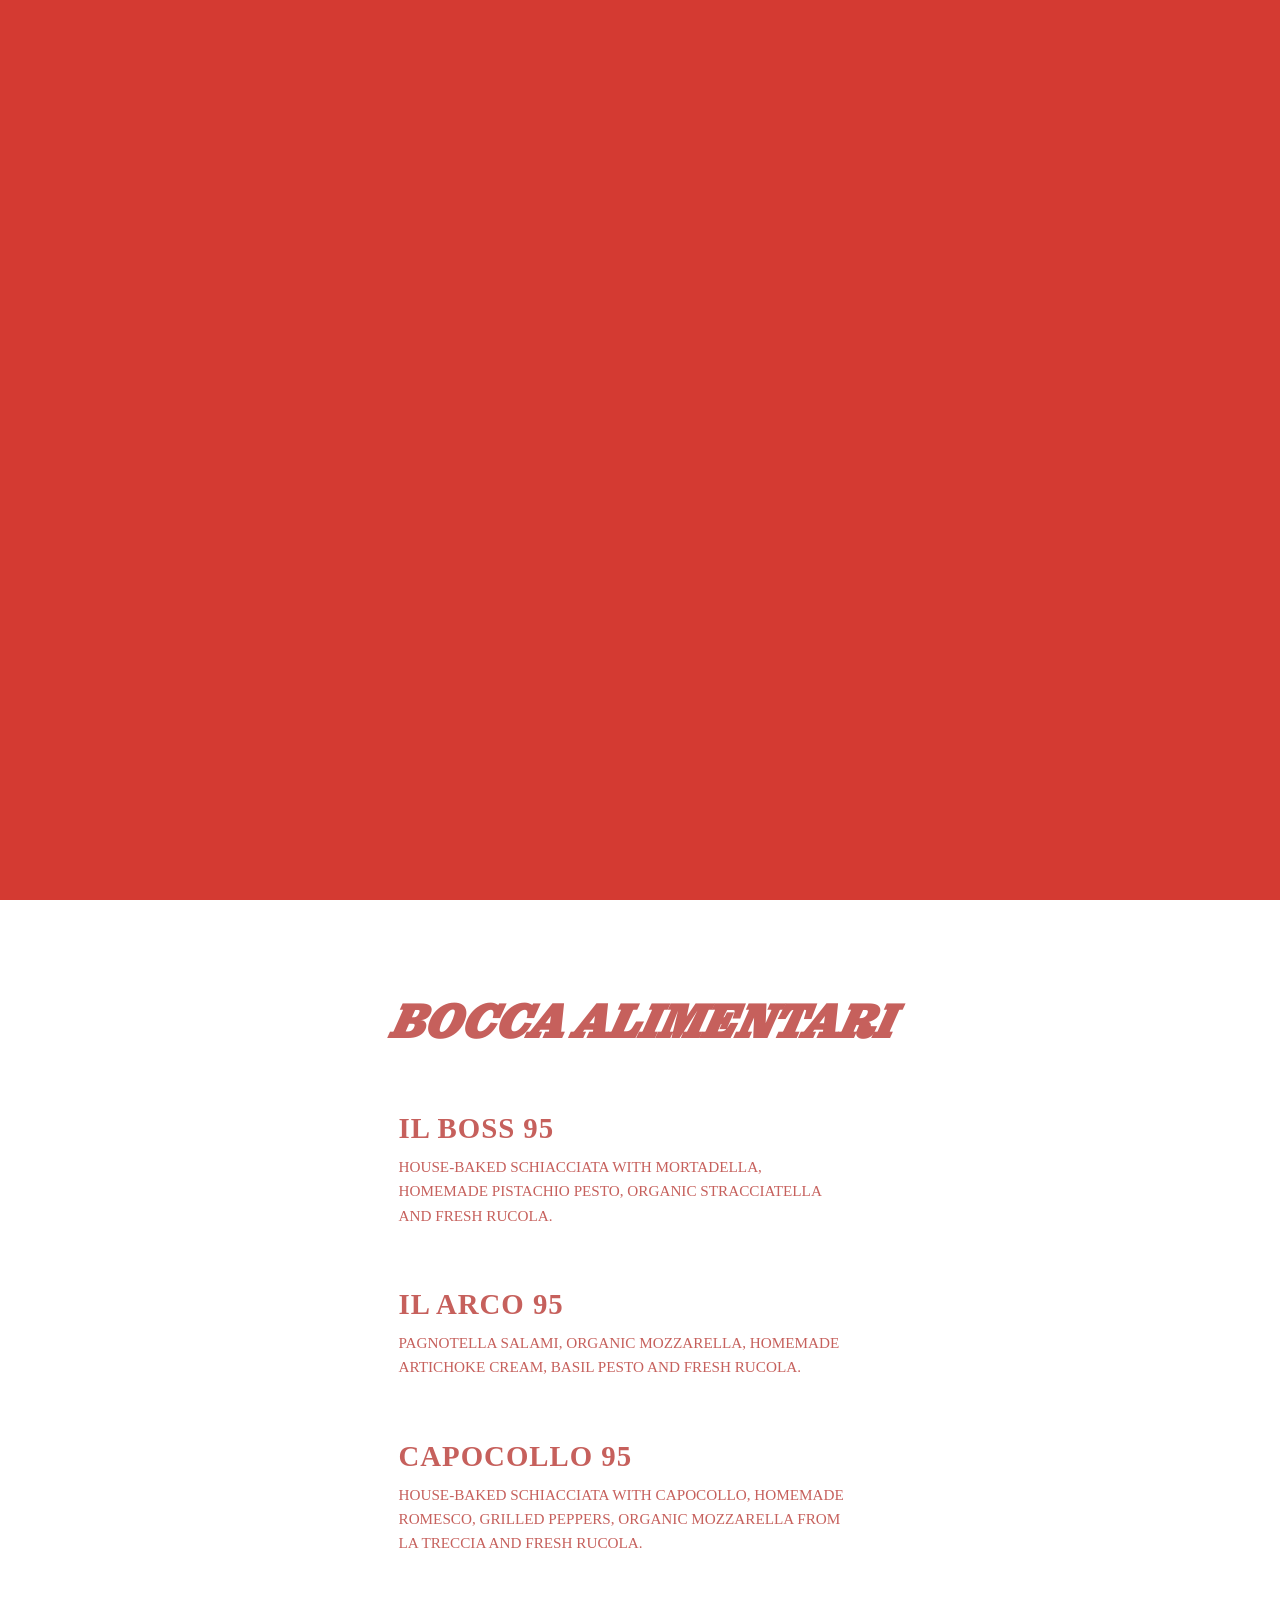
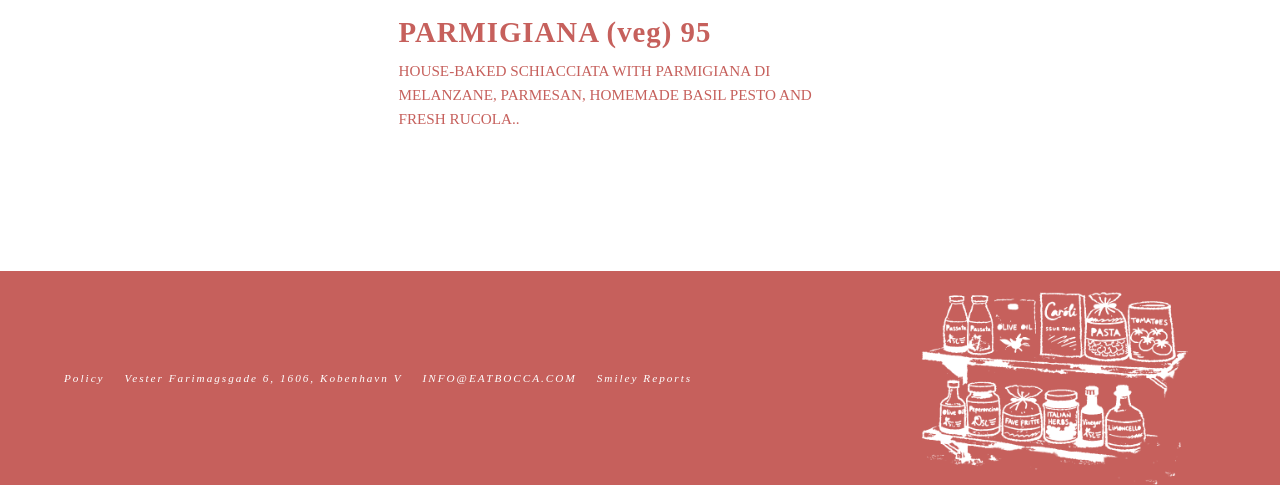
==== index.html @ c3518685 "Ændret loadAni til at fylde hele skærm + fixet styling på telefon" ====
<!DOCTYPE html>
<html>
  <head>
    <meta name="viewport" content="width=device-width, initial-scale=1.0, viewport-fit=cover">    <link rel="icon" type="image/x-icon" href="favicon.ico">
    <title>Booca Alimentari & Cafe</title>
    <link rel="stylesheet" href="styles.css" />
  </head>
<script>
    window.addEventListener('scroll', function() {
        const topNav = document.querySelector('.top-nav');
        const bottomNav = document.querySelector('.bottom-nav');
        const menuSection = document.querySelector('#menu');
        const bottomSec = document.querySelector('#botmenu');

        
        const menuPosition = menuSection.getBoundingClientRect().top;

        if (menuPosition <= 50) {
            topNav.classList.add('nav-scrolled');
        } else {
            topNav.classList.remove('nav-scrolled');
        }

        if (menuPosition <= 700) {
            bottomNav.classList.add('nav-scrolled');
        } else {
            bottomNav.classList.remove('nav-scrolled');
        }
    });


    document.addEventListener("DOMContentLoaded", () => {
  const overlay = document.getElementById("intro-overlay");
  const video = document.getElementById("intro-video");

  
  if (sessionStorage.getItem("introPlayed")) {
    overlay.classList.add("hidden");
    document.body.style.overflow = "auto"; 
    return; 
  }

  // 2. If it's the initial load, play the video
  // Note: Most browsers block autoplay unless the video is muted.
  video.play().catch(error => {
      console.log("Autoplay was blocked by the browser:", error);
  });


  setTimeout(() => {
    video.classList.add("fade-out"); 
    
    // 4. Show the static image for a moment, then fade out the whole overlay
    // Change 1500 (1.5 seconds) to adjust how long the static image stays on screen
    setTimeout(() => {
      overlay.classList.add("fade-out");
      document.body.style.overflow = "auto"; // Restore scrolling for the website
      
      // Save to sessionStorage so it doesn't play on reload/page change
      sessionStorage.setItem("introPlayed", "true");

      // Optional: Completely remove the overlay from the DOM after it fades out
      setTimeout(() => {
        overlay.classList.add("hidden");
      }, 1000); // Matches the 1s CSS transition on the overlay
      
    }, 1500); 

  }, 3000); 
});
</script>
<body>

<div id="intro-overlay">  
  <video id="intro-video" muted playsinline>
    <source src="Bocca animation.mp4" type="video/mp4">
  </video>
</div>


<div class="scroll-container">
            <nav class="top-nav">
                <a href="#menu">SANDWICHES</a> 
                <a href="midlertidig.html">ORDER</a>
                <a href="contact.html">CONTACT</a>
            </nav>

            <footer class="bottom-nav">
                <a href="https://www.instagram.com/boccakbh/?hl=da">SOCIAL</a>
                <a id="botmenu" href="about.html">ABOUT US</a>

            </footer>
        <section class="hero-section" id="home">

            <main class="content-wrapper">
                <img src="BoccaAliLogoTH.png" alt="Bocca Logo" class="logo-icon">
                <div class="info-text">
                    <p>BOCCA ALIMENTARI IS A MODERN ITALIAN DELI INSPIRED BY THE EVERYDAY FOOD CULTURE OF SOUTHERN ITALY.</p>
                    <p><br>C/ Vester Farimagsgade, 6 | TLF +45 53 73 37 76</p>
                </div>
            </main>

<!--             <div class="scroll-indicator">
                <span>SCROLL FOR MENU</span>
                <div class="arrow">&#8595</div>
            </div> -->


        </section>

        <section class="menu-section" id="menu">
            <div class="menu-container">
                
                <div class="menu-block">
                    <h1 class="menu-title">BOCCA ALIMENTARI</h1>
                    <div class="menu-grid">
                        <div class="menu-item">
                            <h3>IL BOSS 95</h3>
                            <p>HOUSE-BAKED SCHIACCIATA WITH MORTADELLA, HOMEMADE PISTACHIO PESTO, ORGANIC STRACCIATELLA AND FRESH RUCOLA.</p>
                        </div>
                        <div class="menu-item">
                            <h3>IL ARCO 95</h3>
                            <p>PAGNOTELLA SALAMI, ORGANIC MOZZARELLA, HOMEMADE ARTICHOKE CREAM, BASIL PESTO AND FRESH RUCOLA.</p>
                        </div>
                        <div class="menu-item">
                            <h3>CAPOCOLLO 95</h3>
                            <p>HOUSE-BAKED SCHIACCIATA WITH CAPOCOLLO, HOMEMADE ROMESCO, GRILLED PEPPERS, ORGANIC MOZZARELLA FROM LA TRECCIA AND FRESH RUCOLA.</p>
                        </div>
                         <div class="menu-item">
                            <h3>PARMIGIANA (veg) 95</h3>
                            <p>HOUSE-BAKED SCHIACCIATA WITH PARMIGIANA DI MELANZANE, PARMESAN, HOMEMADE BASIL PESTO AND FRESH RUCOLA..</p>
                        </div>
                        </div>
                </div>
                <!--
                <img src="bocca logo.png" class="menu-divider-logo" alt="logo">

                <div class="menu-block">
                    <h1 class="menu-title">BOCCA CAFÉ</h1>
                    <div class="menu-grid">
                        <div class="menu-item">
                            <h3>RYE BREAD 60</h3>
                            <p>HOUSE RYE BREAD WITH GAMMELKNAS CHEESE, BUTTER, AND A SOFT BOILED EGG.</p>
                        </div>
                        <div class="menu-item">
                            <h3>GRANOLA 80</h3>
                            <p>GREEK YOGHURT WITH HOUSE GRANOLA, SEASONAL COMPOTE, PISTACHIO AND EXTRA VIRGIN OLIVEOIL.</p>
                        </div>
                    </div>
                </div>
                -->
            </div>
        </section>
        <footer class="afoot">
          <div class="footerkasse">
                <nav class="footerlinks">
                    <a href="policy.html">Policy</a>
                    <a>Vester Farimagsgade 6, 1606, Kobenhavn V</a>
                    <a>INFO@EATBOCCA.COM</a>
                    <a href="https://www.findsmiley.dk/1508528">Smiley Reports</a>
                </nav>
                <img src="Hylde hvid.png" class="footerbil">
          </div>

        </footer>
    </div>

</body>
</html>
---- styles.css ----
/* --- GLOBAL VARIABLES & RESET --- */
:root {
    --bocca-red: #c6605c; 
}

* {
    margin: 0;
    padding: 0;
    box-sizing: border-box;
}

html {
    scroll-behavior: smooth;
    background-color: white; /* Prevents "gray" flash on load */
}

body {
    font-family: 'Georgia', serif;
    animation: fadeInPage 0.8s ease-in-out;
}

@keyframes fadeInPage {
    from { opacity: 0; }
    to { opacity: 1; }
}

/* --- REUSABLE LAYOUT --- */
.hero-section {
    height: 100vh;
    width: 100%;
    display: flex;
    flex-direction: column;
    justify-content: center; /* This keeps content centered vertically */
    align-items: center;     /* This keeps content centered horizontally */
    text-align: center;
    position: relative;
    padding: 20px;
}

.top-nav {
    position: fixed;
    top: 40px;
    width: 90%;
    left: 5%; /* Centrerer den */
    display: flex;
    justify-content: space-between;
    z-index: 1000;
}

.bottom-nav {
    position: fixed;
    bottom: 40px;
    left: 5%;
    z-index: 1000;
    justify-content: space-between;
    width: 90%;
    display: flex;
}

/* Standard (Hvid tekst til forsiden) */
.top-nav a, .bottom-nav a {
    color: white;
    transition: color 0.3s ease-in-out;
}

.content-wrapper {
    min-width:40%;
    

}

/* Den klasse vi tilføjer via JavaScript */
.nav-scrolled a {
    color: var(--bocca-red) !important;
    text-shadow: none !important;
}

a {
    text-decoration: none;
    font-style: italic;
    font-family: 'Pulpo';
    letter-spacing: 2px;
    font-size: 1.5rem;
}

.footerlinks a {
    font-size: 0.9rem;
    color: white;
}

@media (max-width: 600px) {
    a {
    font-size: 0.9rem;
    }
}

#home::before {
    content: "";
    position: absolute;
    top: 0; left: 0; width: 100%; height: 100%;
    z-index: -1;
    background: url('baggrund.png');
    background-size: cover;
    background-position: center;
    transform: scaleX(-1);
    filter: contrast(1.1) brightness(0.9);
}
.info-text {
width: 50%;
/*justify-self: center;*/
transform: translateX(50%);
}

#home a, #home .info-text p {
    color: white;
    text-shadow: 1px 1px 4px rgba(0,0,0,0.5);
}

.logo-icon {
    width: 320px;
    margin-bottom: 20px;
}

/* --- LIGHT PAGES (ORDER, CONTACT, MENU) --- */
.contact-page, #menu, .light-page {
    background-color: white !important;
}

.contact-page a, #menu a, .light-page a,
.contact-page h2, #menu h1, .light-page h2,
.email-link, .sub-text, h4{
    color: var(--bocca-red) !important;
    text-shadow: none !important;
}

.contact-content {
    max-width: 600px;
    display: flex;
    flex-direction: column;
    gap: 30px;
}

/* --- SCROLL SNAP & INDICATOR --- */
.scroll-container {
    width: 100%;
    min-height: 100vh;
    position: relative;
}


.scroll-indicator {
    position: absolute;
    bottom: 80px; /* Adjust this number to move arrow up/down */
    color: white;
    font-size: 0.8rem;
    letter-spacing: 2px;
}

.arrow {
    font-size: 2rem;
    animation: bounce 2s infinite;
}

@keyframes bounce {
    0%, 20%, 50%, 80%, 100% {transform: translateY(0);}
    40% {transform: translateY(-10px);}
}



/* --- UPDATED MENU SECTION --- */
#menu {
    background-color: #ffffff !important;
    color: var(--bocca-red);
    display: flex;
    flex-direction: column;
    justify-content: flex-start; /* Allows natural scrolling from the top */
    align-items: center;
    overflow-y: auto; /* Important for long menus */
    padding: 10vh 20px; /* Uses 10% of viewport height as top padding */
    min-height: 100vh; /* Ensures it's at least one full screen */
}

.menu-container {
    width: 90%; /* Occupies most of the screen width */
    max-width: 1200px; /* But doesn't get ridiculously wide on huge monitors */
    margin: 0 auto;
    display: flex;
    flex-direction: column;
    align-items: center;
}

/* --- UPDATED MENU GRID --- */
.menu-grid {
    display: grid;
    grid-template-columns: repeat(auto-fit, minmax(350px, 1fr)); /* Responsive columns */
    gap: 8vh 4vw; /* Uses viewport-based units for consistent spacing */
    width: 100%;
    margin: 40px 0;
}

.menu-title {
    font-size: clamp(3rem, 8vw, 6rem); /* Scales title based on screen size */
    font-style: italic;
    margin-bottom: 2rem;
    font-family: 'Pulpo';
}

/* --- UPDATED MENU ITEM --- */
.menu-item {
    padding: 10px;
}

.menu-item h3 {
    font-size: 1.8rem;
    margin-bottom: 10px;
    letter-spacing: 1px;
}

.menu-item p {
    font-size: 0.95rem;
    line-height: 1.6;
    max-width: 450px; /* Prevents text lines from getting too long/hard to read */
}

/* Ensure both menu sections use the grid */
.menu-grid {
    display: grid;
    /* This creates two columns on desktop, one on mobile automatically */
    grid-template-columns: repeat(auto-fit, minmax(400px, 1fr)); 
    gap: 40px 60px;
    width: 100%;
    text-align: left;
    margin: 40px 0;
}

/* Specific styling for the logo divider between menus */
.menu-divider-logo {
    width: 200px; /* Slightly larger for impact */
    margin: 80px auto;
    display: block;
    /* This filter turns the black/white logo into your terracotta red */
    filter: invert(48%) sepia(13%) saturate(1637%) hue-rotate(315deg) brightness(91%) contrast(83%);
    opacity: 0.8;
}

.menu-block h1 {
    font-size: 3rem;
    font-style: italic;
    margin-bottom: 40px;
    text-align: center;
    width: 100%;
}


.afoot {
    width: 100%;
    min-height: 200px; /* Justeret så den ikke er unødvendigt høj */
    background-color: #c6605c;
    display: flex;
    align-items: center; /* Centrerer indholdet lodret */
    padding: 0 5%; /* Giver lidt luft i siderne */
}

.footerkasse {
    width: 100%;
    display: flex;
    justify-content: space-between; 
    align-items: center;
}

.footerlinks {
    display: flex;
    gap: 20px; 
}

.footerlinks a {
    color: white;
    text-decoration: none;
    font-family: 'Georgia', serif;
    font-size: 0.7rem;
}

.footerbil {
    width: 20rem;
    height: auto;
    object-fit: contain;
}


@media (max-width: 768px) {
    .footerbil {
        display: none;
    }
    
    .footerkasse {
        justify-content: center; 
    }
    
    .footerlinks {
        flex-direction: column;
        text-align: center;
        gap: 10px;
    }
    .menu-item {
        padding: 20px;
    }

}

@media (max-width: 380px) {

    .menu-item {
        padding: 40px;
    }

}


 @font-face { font-family: Pulpo; src: url('pulpo-black-italic.ttf'); } 


/* The main container covering the screen */
#intro-overlay { 
  position: fixed;
  top: 0;
  left: 0;
  display: flex;
  justify-content: center; /* Centers video horizontally */
  align-items: center;
  width: 100vw;
  height: 100dvh;
  background-color: #D43A32; /* Matches your video background */
  z-index: 9999; /* Keeps it on top of everything */
  transition: opacity 1s ease-in-out;
  background-size: cover;
}

/* Force video and image to fill the screen */
#intro-video {
position: relative; 
  width: 50%;
  max-width: 100%;
  transition: opacity 0.5s ease-in-out;
  z-index: 1000;
}

@media (max-width: 900px) {
    #intro-video {
        top: 25%;
        left: 0;
        width: 100%;
    }
}



/* Helper classes we will trigger with JavaScript */
.fade-out {
  opacity: 0;
  pointer-events: none;
}

.hidden {
  display: none !important;
}


.aboutus-body {
    background-color: #D43A32 !important;
}

.aboutus-content {
    color: white;

}



body {
  /* Default padding for older browsers */
  padding-top: 20px; 
  padding-bottom: 20px;

  /* Use the safe area insets for modern devices */
  padding-top: env(safe-area-inset-top);
  padding-bottom: env(safe-area-inset-bottom);
  padding-left: env(safe-area-inset-left);
  padding-right: env(safe-area-inset-right);
}
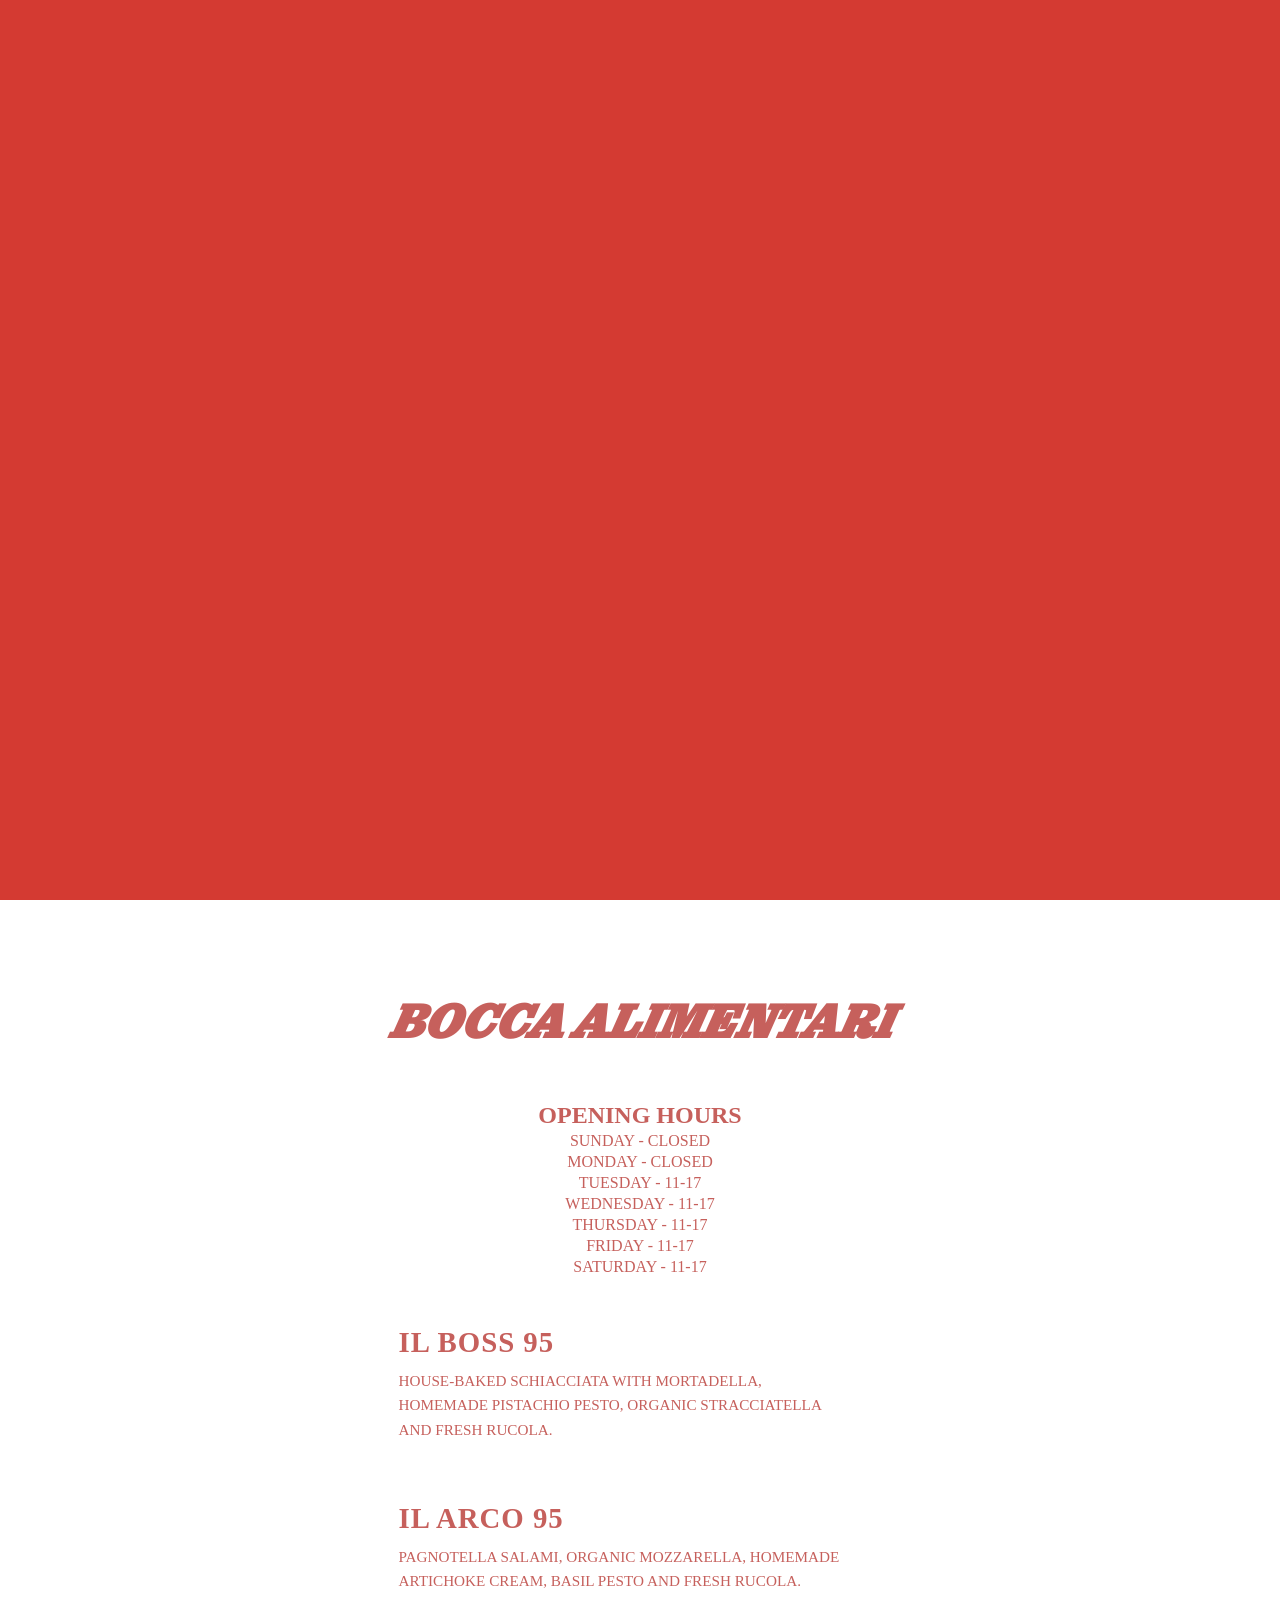
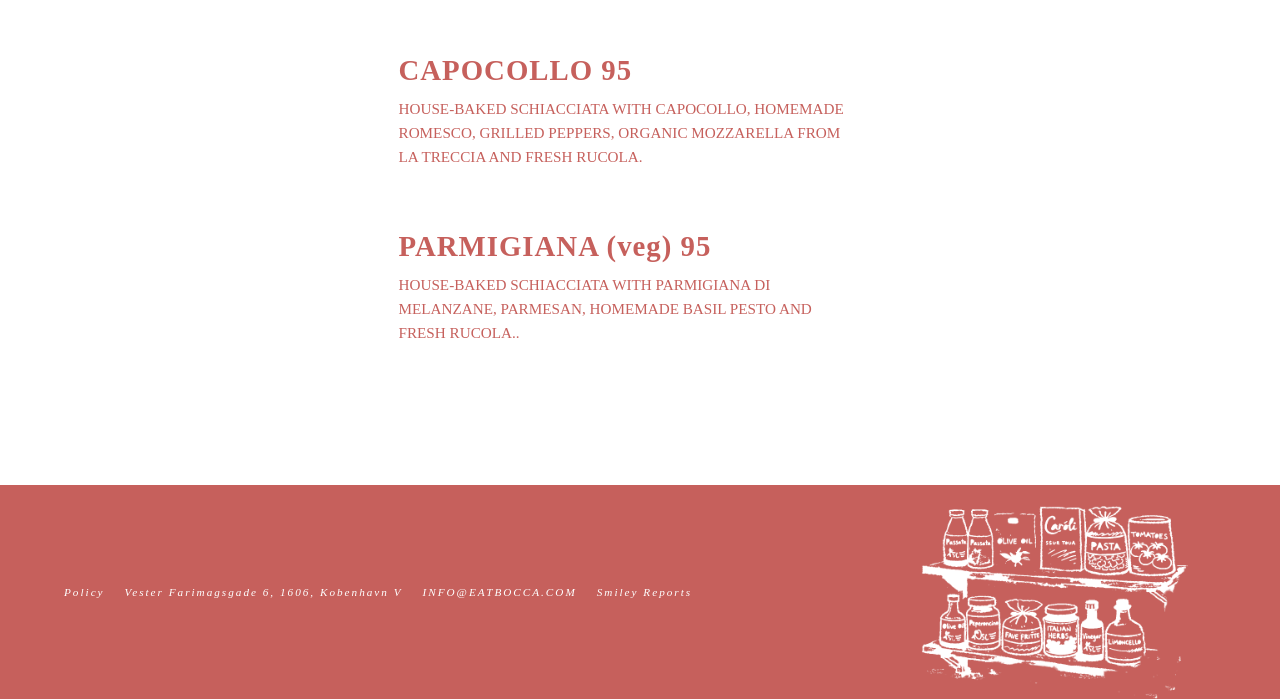
==== commit 0ca39c89: "tilføjet opening hours section" ====
--- a/index.html
+++ b/index.html
@@ -96,7 +96,8 @@
                 <img src="BoccaAliLogoTH.png" alt="Bocca Logo" class="logo-icon">
                 <div class="info-text">
                     <p>BOCCA ALIMENTARI IS A MODERN ITALIAN DELI INSPIRED BY THE EVERYDAY FOOD CULTURE OF SOUTHERN ITALY.</p>
-                    <p><br>C/ Vester Farimagsgade, 6 | TLF +45 53 73 37 76</p>
+                    <p><br>C/ Vester Farimagsgade, 6 </p>
+                    <p>TLF +45 53 73 37 76</p>
                 </div>
             </main>
 
@@ -110,9 +111,18 @@
 
         <section class="menu-section" id="menu">
             <div class="menu-container">
-                
                 <div class="menu-block">
                     <h1 class="menu-title">BOCCA ALIMENTARI</h1>
+                    <section class="hours-block">
+                        <h2>OPENING HOURS</h2>
+                        <p>Sunday - CLOSED</p>
+                        <p>Monday - CLOSED</p>
+                        <p>Tuesday - 11-17</p>
+                        <p>Wednesday - 11-17</p>
+                        <p>Thursday - 11-17</p>
+                        <p>Friday - 11-17</p>
+                        <p>Saturday - 11-17</p>
+                    </section>
                     <div class="menu-grid">
                         <div class="menu-item">
                             <h3>IL BOSS 95</h3>
--- a/styles.css
+++ b/styles.css
@@ -339,7 +339,7 @@
 /* Force video and image to fill the screen */
 #intro-video {
 position: relative; 
-  width: 50%;
+  width: 70%;
   max-width: 100%;
   transition: opacity 0.5s ease-in-out;
   z-index: 1000;
@@ -347,9 +347,7 @@
 
 @media (max-width: 900px) {
     #intro-video {
-        top: 25%;
-        left: 0;
-        width: 100%;
+        width: 150% !important;
     }
 }
 
@@ -387,4 +385,13 @@
   padding-bottom: env(safe-area-inset-bottom);
   padding-left: env(safe-area-inset-left);
   padding-right: env(safe-area-inset-right);
+}
+
+.hours-block {
+    display: flex;
+    align-items: center;
+    gap: 3px;
+    flex-direction: column;
+    width: 100%;
+    text-transform: uppercase;
 }
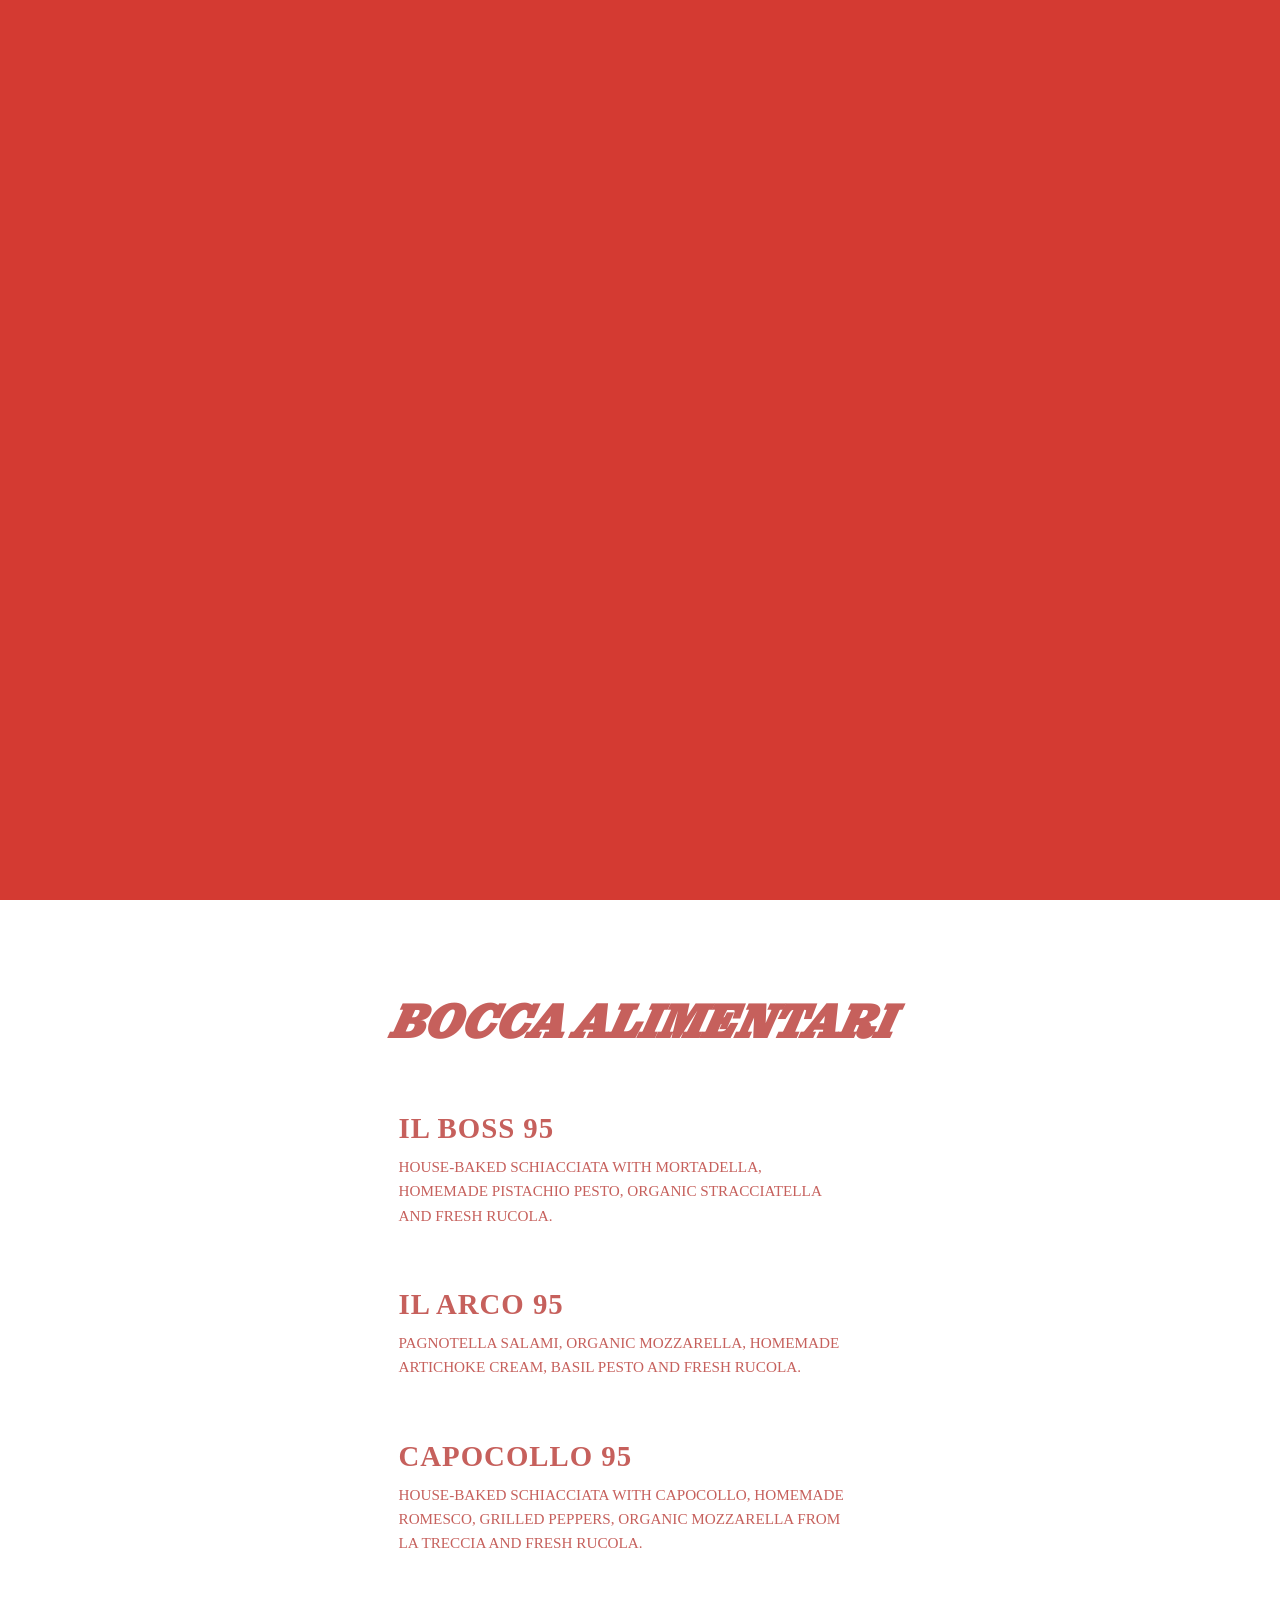
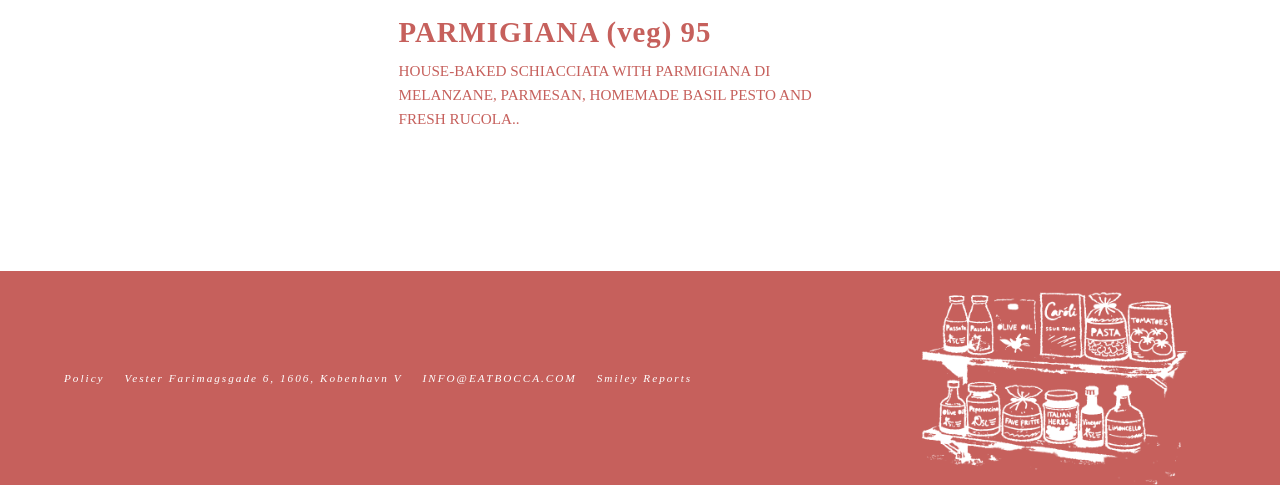
==== commit 8237cb73: "Rykket opening hours til contact page og about us side.  ændret styling på hund." ====
--- a/index.html
+++ b/index.html
@@ -113,16 +113,7 @@
             <div class="menu-container">
                 <div class="menu-block">
                     <h1 class="menu-title">BOCCA ALIMENTARI</h1>
-                    <section class="hours-block">
-                        <h2>OPENING HOURS</h2>
-                        <p>Sunday - CLOSED</p>
-                        <p>Monday - CLOSED</p>
-                        <p>Tuesday - 11-17</p>
-                        <p>Wednesday - 11-17</p>
-                        <p>Thursday - 11-17</p>
-                        <p>Friday - 11-17</p>
-                        <p>Saturday - 11-17</p>
-                    </section>
+
                     <div class="menu-grid">
                         <div class="menu-item">
                             <h3>IL BOSS 95</h3>
--- a/styles.css
+++ b/styles.css
@@ -126,7 +126,7 @@
     background-color: white !important;
 }
 
-.contact-page a, #menu a, .light-page a,
+.contact-page a,.contact-page p, #menu a, .light-page a,
 .contact-page h2, #menu h1, .light-page h2,
 .email-link, .sub-text, h4{
     color: var(--bocca-red) !important;
@@ -321,19 +321,21 @@
 
 
 /* The main container covering the screen */
+/* The main container covering the screen */
 #intro-overlay { 
   position: fixed;
   top: 0;
   left: 0;
+  right: 0; /* Pins firmly to both edges, replacing 100vw and killing the sliver */
+  height: 100dvh; /* Keeps your dynamic mobile notch/toolbar protection! */
   display: flex;
-  justify-content: center; /* Centers video horizontally */
+  justify-content: center; 
   align-items: center;
-  width: 100vw;
-  height: 100dvh;
-  background-color: #D43A32; /* Matches your video background */
-  z-index: 9999; /* Keeps it on top of everything */
+  background-color: #D43A32; 
+  z-index: 9999; 
   transition: opacity 1s ease-in-out;
   background-size: cover;
+  overflow: hidden; /* Still strictly required to contain the 150% video overflow */
 }
 
 /* Force video and image to fill the screen */
@@ -376,9 +378,9 @@
 
 
 body {
-  /* Default padding for older browsers */
-  padding-top: 20px; 
-  padding-bottom: 20px;
+
+  margin: 0;
+  padding: 0;
 
   /* Use the safe area insets for modern devices */
   padding-top: env(safe-area-inset-top);
@@ -394,4 +396,9 @@
     flex-direction: column;
     width: 100%;
     text-transform: uppercase;
+}
+
+
+.hours-blockabo {
+    color: white;
 }
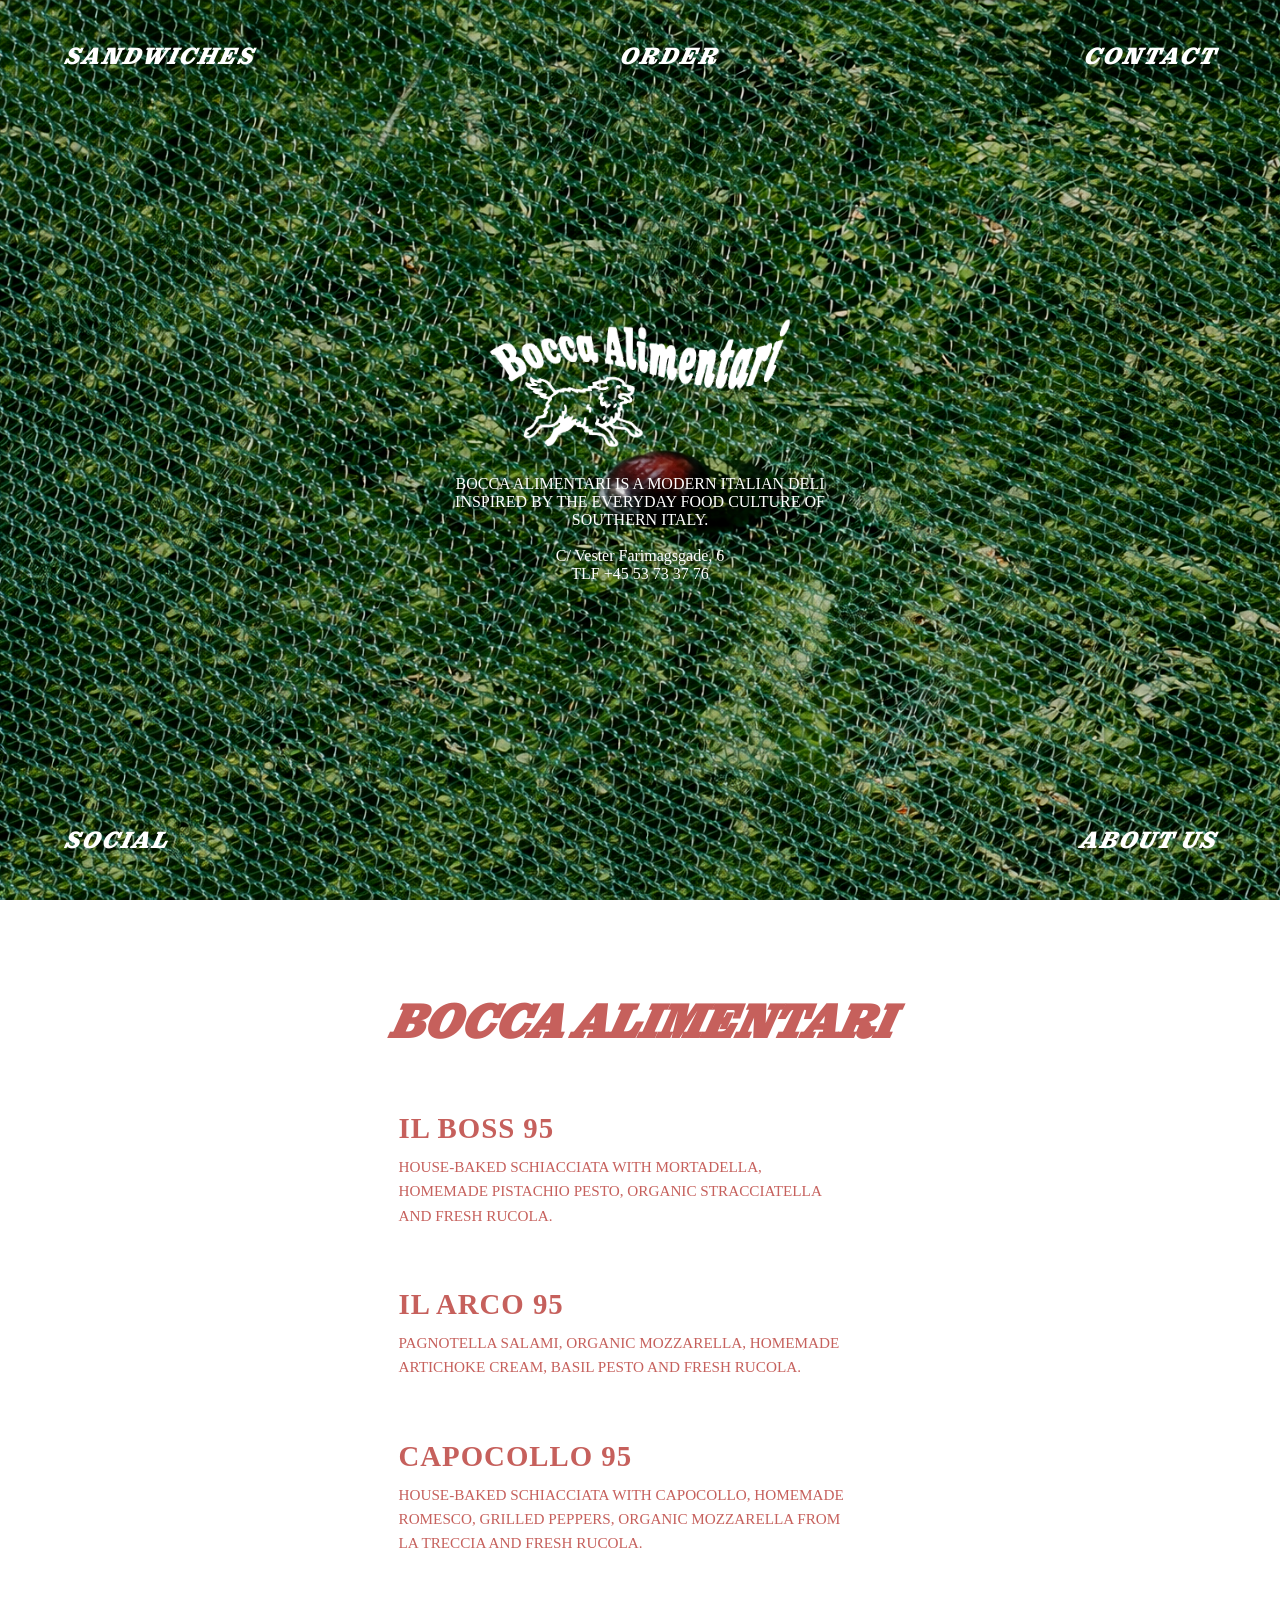
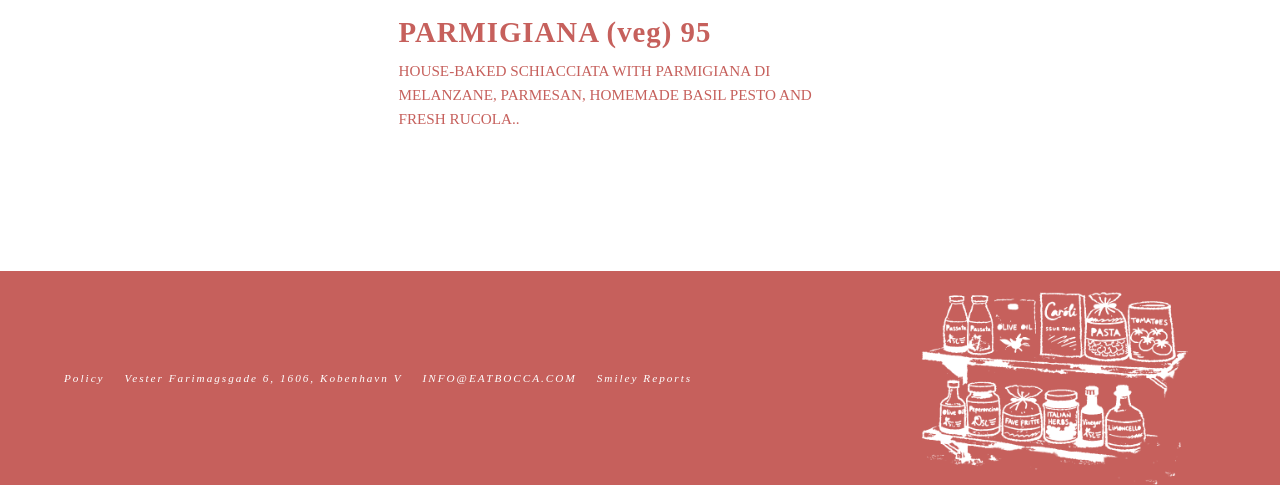
==== commit 9ac9c154: "nye meta indstillinger til bedre SEO" ====
--- a/index.html
+++ b/index.html
@@ -2,31 +2,56 @@
 <html>
   <head>
     <meta name="viewport" content="width=device-width, initial-scale=1.0, viewport-fit=cover">    <link rel="icon" type="image/x-icon" href="favicon.ico">
-    <title>Booca Alimentari & Cafe</title>
+    <title>Bocca Alimentari & Cafe - Vesterbro, Copenhagen</title>
+    <meta name="description" content="Bocca Alimentari is an Italian deli in Vesterbro, Copenhagen serving freshly baked focaccia, hand-sliced salumi and authentic Italian sandwiches made daily.">
     <link rel="stylesheet" href="styles.css" />
+<script type="application/ld+json">
+{
+  "@context": "https://schema.org",
+  "@type": "Restaurant",
+  "name": "Bocca Alimentari",
+  "url": "https://eatbocca.com",
+  "image": "https://eatbocca.com/images/interior.jpg",
+  "logo": "https://eatbocca.com/BoccaAliLogoTH.png",
+  "telephone": "+4553733776",
+  "servesCuisine": "Italian",
+  "priceRange": "$$",
+  "address": {
+    "@type": "PostalAddress",
+    "streetAddress": "Vester Farimagsgade 6",
+    "addressLocality": "Copenhagen",
+    "postalCode": "1606",
+    "addressCountry": "DK"
+  }
+}
+</script>
   </head>
 <script>
-    window.addEventListener('scroll', function() {
-        const topNav = document.querySelector('.top-nav');
-        const bottomNav = document.querySelector('.bottom-nav');
-        const menuSection = document.querySelector('#menu');
-        const bottomSec = document.querySelector('#botmenu');
-
-        
-        const menuPosition = menuSection.getBoundingClientRect().top;
-
-        if (menuPosition <= 50) {
-            topNav.classList.add('nav-scrolled');
-        } else {
-            topNav.classList.remove('nav-scrolled');
-        }
-
-        if (menuPosition <= 700) {
-            bottomNav.classList.add('nav-scrolled');
-        } else {
-            bottomNav.classList.remove('nav-scrolled');
-        }
-    });
+   window.addEventListener('scroll', function() {
+    const topNav = document.querySelector('.top-nav');
+    const bottomNav = document.querySelector('.bottom-nav');
+    const menuSection = document.querySelector('#menu');
+
+    // Find ud af hvor menuen er i forhold til skærmen
+    const menuRect = menuSection.getBoundingClientRect();
+    
+    // TOP NAV: Skift farve når toppen af menuen rammer toppen af skærmen (ca. 50px)
+    if (menuRect.top <= 50) {
+        topNav.classList.add('nav-scrolled');
+    } else {
+        topNav.classList.remove('nav-scrolled');
+    }
+
+    // BOTTOM NAV: Skift farve når bunden af skærmen rammer menuen
+    // Vi bruger window.innerHeight for at vide hvornår bunden af mobilen/browseren rammer det hvide
+    const scrollTrigger = window.innerHeight - 80; // 80px buffer fra bunden
+
+    if (menuRect.top <= scrollTrigger) {
+        bottomNav.classList.add('nav-scrolled');
+    } else {
+        bottomNav.classList.remove('nav-scrolled');
+    }
+});
 
 
     document.addEventListener("DOMContentLoaded", () => {
@@ -67,6 +92,35 @@
     }, 1500); 
 
   }, 3000); 
+});
+
+document.addEventListener("DOMContentLoaded", () => {
+    // 1. List your image filenames here exactly as they are in your /img folder
+    const images = [
+        'img/baggrund.png',
+        'img/nyvindrue.png',
+        'img/strand.jpeg',
+        'img/nyspiderman.png',
+        'img/oliventrans.jpg',
+        'img/olivenfald.jpg',
+        'img/maskine.jpeg',
+        'img/MandmedSkinke.jpeg',
+        'img/mandMedPasta.jpeg',
+        'img/kurvoliven.png',
+        'img/hanniOgMand.jpeg',
+        'img/Gutitre.jpg',
+        'img/nyglas.png'
+    ];
+
+    // 2. Pick a random index
+    const randomIndex = Math.floor(Math.random() * images.length);
+    const selectedImage = images[randomIndex];
+
+    // 3. Apply it to the #home section
+    const homeSection = document.getElementById('home');
+    
+    // We use a CSS Variable so the ::before element can "see" the image
+    homeSection.style.setProperty('--random-bg', `url(${selectedImage})`);
 });
 </script>
 <body>
--- a/styles.css
+++ b/styles.css
@@ -45,6 +45,7 @@
     display: flex;
     justify-content: space-between;
     z-index: 1000;
+    padding-top: calc(env(safe-area-inset-top));
 }
 
 .bottom-nav {
@@ -60,7 +61,7 @@
 /* Standard (Hvid tekst til forsiden) */
 .top-nav a, .bottom-nav a {
     color: white;
-    transition: color 0.3s ease-in-out;
+    transition: color 0.5s ease-in-out;
 }
 
 .content-wrapper {
@@ -97,14 +98,28 @@
 #home::before {
     content: "";
     position: absolute;
-    top: 0; left: 0; width: 100%; height: 100%;
+    top: 0; 
+    left: 0; 
+    width: 100%; 
+    height: 100%;
     z-index: -1;
-    background: url('baggrund.png');
     background-size: cover;
     background-position: center;
     transform: scaleX(-1);
     filter: contrast(1.1) brightness(0.9);
-}
+    min-height: 100dvh;
+}
+
+#home {
+    /* Set a default fallback image just in case */
+    --random-bg: url('baggrund.png'); 
+}
+
+#home::before {
+    /* ... existing properties ... */
+    background-image: var(--random-bg);
+}
+
 .info-text {
 width: 50%;
 /*justify-self: center;*/
@@ -341,7 +356,7 @@
 /* Force video and image to fill the screen */
 #intro-video {
 position: relative; 
-  width: 70%;
+  width: 60%;
   max-width: 100%;
   transition: opacity 0.5s ease-in-out;
   z-index: 1000;
@@ -367,6 +382,7 @@
 
 
 .aboutus-body {
+    height: 100%;
     background-color: #D43A32 !important;
 }
 
@@ -383,7 +399,6 @@
   padding: 0;
 
   /* Use the safe area insets for modern devices */
-  padding-top: env(safe-area-inset-top);
   padding-bottom: env(safe-area-inset-bottom);
   padding-left: env(safe-area-inset-left);
   padding-right: env(safe-area-inset-right);
@@ -401,4 +416,186 @@
 
 .hours-blockabo {
     color: white;
+}
+
+/* --- ABOUT US SPECIFIC STYLES --- */
+
+.about-container {
+    max-width: 1100px;
+    margin: 0 auto;
+    /* This adds the space you need at the top */
+    padding-top: 160px; 
+    padding-bottom: 100px;
+    padding-left: 20px;
+    padding-right: 20px;
+    color: white;
+    
+    /* Optional: Smooth entrance for the whole section */
+    animation: slideUp 1s ease-out;
+}
+
+@keyframes slideUp {
+    from { opacity: 0; transform: translateY(20px); }
+    to { opacity: 1; transform: translateY(0); }
+}
+
+/* Adjust the top spacing for mobile so it's not TOO large */
+@media (max-width: 768px) {
+    .about-container {
+        padding-top: 100px; 
+    }
+}
+.about-row {
+    display: flex;
+    align-items: center;
+    gap: 60px;
+    margin-bottom: 100px;
+    text-align: left;
+}
+
+/* Flips the order for every other row on desktop */
+.about-row.reverse {
+    flex-direction: row-reverse;
+}
+
+.about-image {
+    flex: 1;
+}
+
+.about-image img {
+    width: 100%;
+    height: auto;
+    display: block;
+    border-radius: 2px; /* Subtle crisp edge */
+}
+
+.about-image figcaption {
+    margin-top: 15px;
+    font-size: 0.85rem;
+    font-style: italic;
+    opacity: 0.8;
+    font-family: 'Georgia', serif;
+}
+
+.about-text {
+    flex: 1;
+}
+
+.about-text h2 {
+    font-family: 'Pulpo', serif;
+    font-size: 2.5rem;
+    margin-bottom: 20px;
+    letter-spacing: 1px;
+}
+
+.about-text p {
+    line-height: 1.7;
+    margin-bottom: 20px;
+    font-size: 1.1rem;
+}
+
+/* --- HOURS SECTION --- */
+.hours-section {
+    border-top: 1px solid rgba(255,255,255,0.2);
+    padding-top: 60px;
+    margin-top: 60px;
+    display: flex;
+    justify-content: center;
+}
+
+.hours-card {
+    text-align: center;
+    max-width: 400px;
+}
+
+.hours-grid {
+    display: grid;
+    grid-template-columns: 1fr 1fr;
+    gap: 10px;
+    margin-top: 20px;
+    font-family: 'Pulpo';
+    letter-spacing: 1px;
+}
+
+/* --- RESPONSIVE DESIGN --- */
+@media (max-width: 850px) {
+    .about-row, .about-row.reverse {
+        flex-direction: column; /* Stacks everything */
+        gap: 30px;
+        margin-bottom: 60px;
+    }
+
+    .about-text {
+        text-align: center;
+    }
+    
+    .about-text h2 {
+        font-size: 2rem;
+    }
+
+    .about-image {
+        width: 100%;
+        order: -1; /* Ensures image always stays above text on mobile */
+    }
+}
+
+
+/* --- DOUBLE IMAGE GRID --- */
+.about-image-double {
+    flex: 1.2; /* Slightly wider than the text for impact */
+    display: flex;
+    flex-direction: column;
+}
+
+.double-grid {
+    display: grid;
+    grid-template-columns: 1fr 1fr; /* Two equal columns */
+    gap: 15px; /* Space between the two images */
+}
+
+.double-grid img {
+    width: 100%;
+    height: 350px; /* Fixed height to keep them uniform */
+    object-fit: cover; /* Crops the image to fit the box without stretching */
+    border-radius: 2px;
+}
+
+.about-image-double figcaption {
+    margin-top: 15px;
+    font-size: 0.85rem;
+    font-style: italic;
+    opacity: 0.8;
+    text-align: left;
+}
+
+/* --- MOBILE ADJUSTMENTS --- */
+@media (max-width: 850px) {
+    .double-grid {
+        gap: 10px;
+    }
+    
+    .double-grid img {
+        height: 250px; /* Slightly shorter on mobile */
+    }
+    
+    .about-image-double {
+        order: -1; /* Keeps images above text on mobile */
+        margin-bottom: 20px;
+    }
+}
+
+#contactHours {
+    color: var(--bocca-red)
+}
+
+#strandimg {
+    width: 100%;
+}
+
+
+.about-container h1 {
+    font-family: 'Pulpo', serif;
+    font-size: 3rem;
+    margin-bottom: 20px;
+    letter-spacing: 1px;
 }
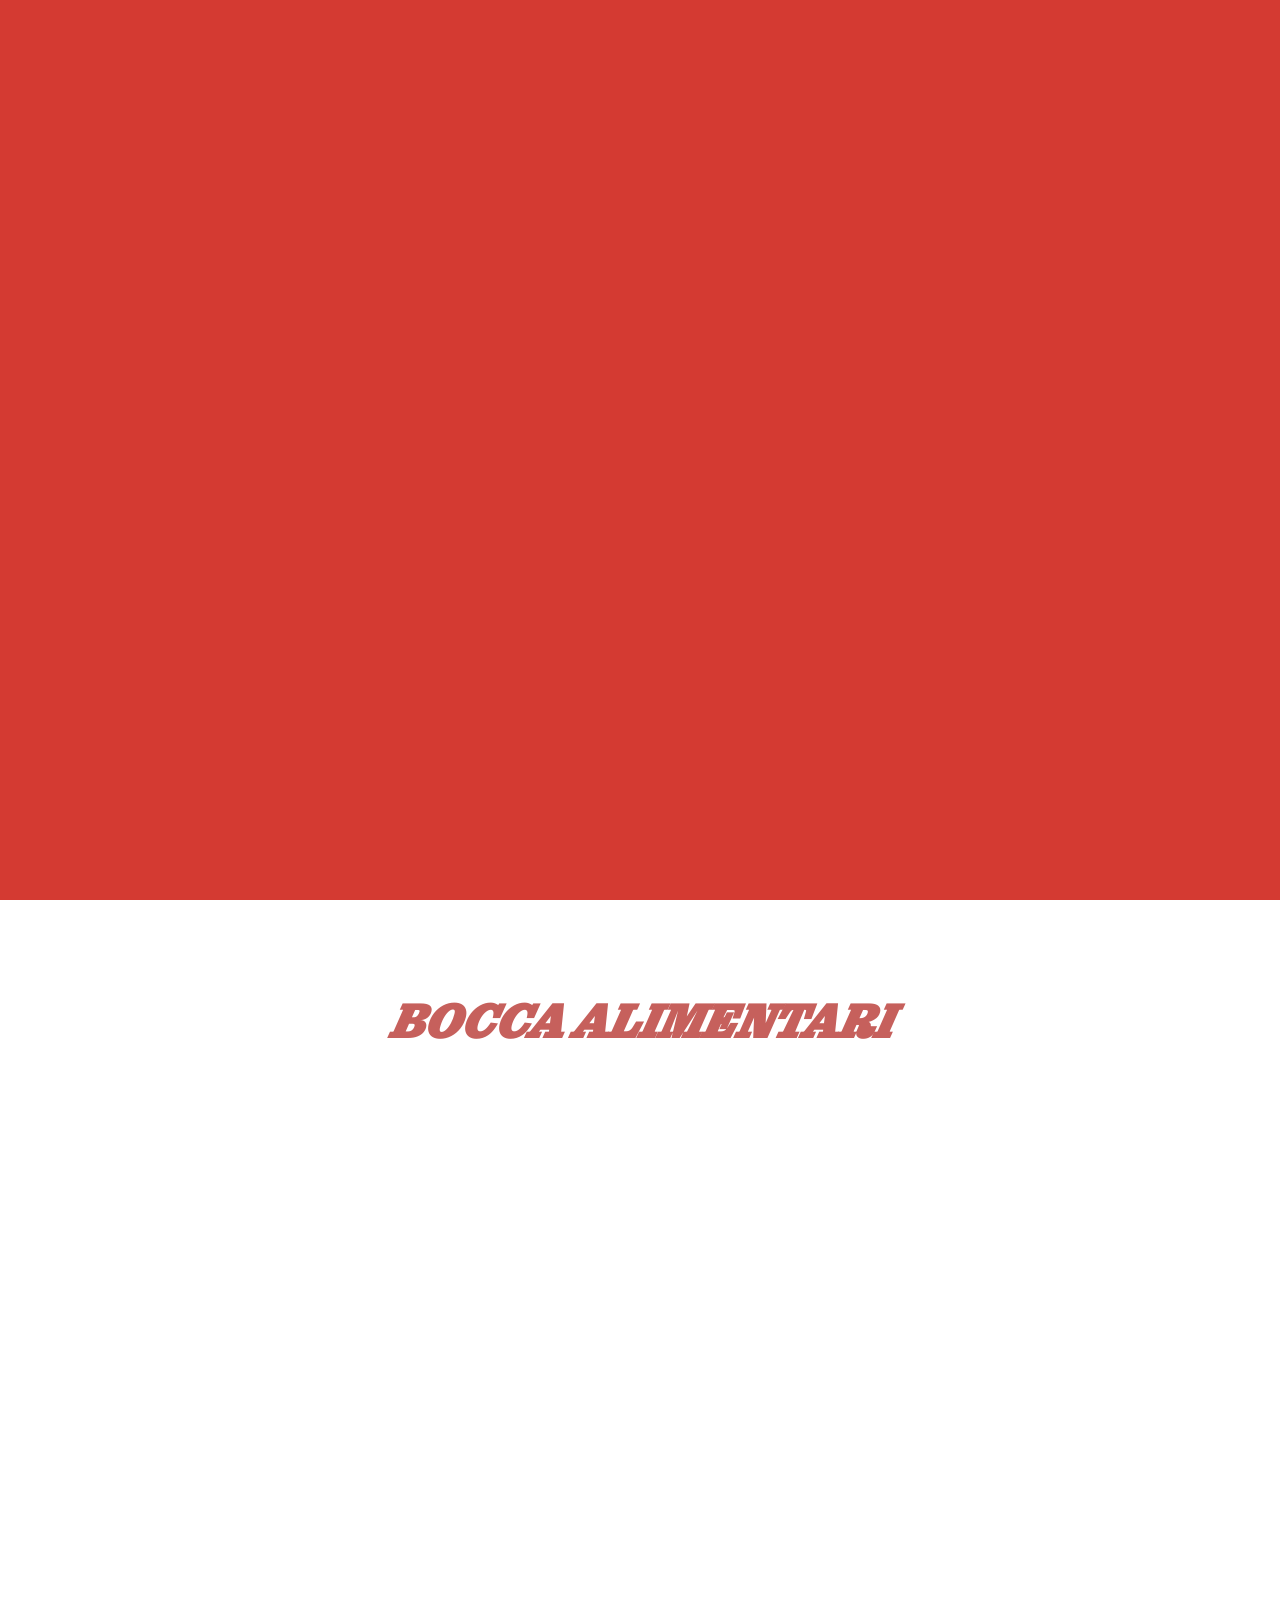
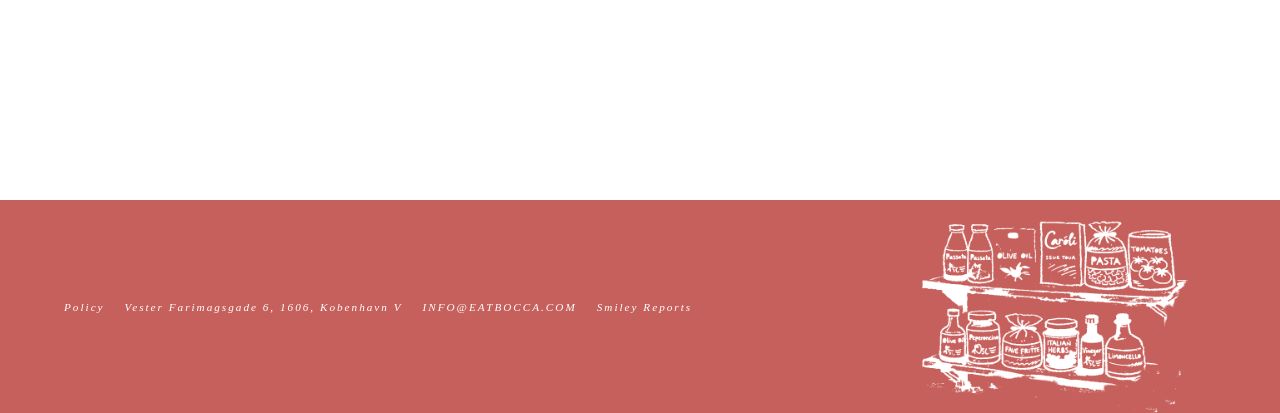
==== commit d487736f: "Linket menu til GOOGLE sheets" ====
--- a/index.html
+++ b/index.html
@@ -169,23 +169,8 @@
                     <h1 class="menu-title">BOCCA ALIMENTARI</h1>
 
                     <div class="menu-grid">
-                        <div class="menu-item">
-                            <h3>IL BOSS 95</h3>
-                            <p>HOUSE-BAKED SCHIACCIATA WITH MORTADELLA, HOMEMADE PISTACHIO PESTO, ORGANIC STRACCIATELLA AND FRESH RUCOLA.</p>
-                        </div>
-                        <div class="menu-item">
-                            <h3>IL ARCO 95</h3>
-                            <p>PAGNOTELLA SALAMI, ORGANIC MOZZARELLA, HOMEMADE ARTICHOKE CREAM, BASIL PESTO AND FRESH RUCOLA.</p>
-                        </div>
-                        <div class="menu-item">
-                            <h3>CAPOCOLLO 95</h3>
-                            <p>HOUSE-BAKED SCHIACCIATA WITH CAPOCOLLO, HOMEMADE ROMESCO, GRILLED PEPPERS, ORGANIC MOZZARELLA FROM LA TRECCIA AND FRESH RUCOLA.</p>
-                        </div>
-                         <div class="menu-item">
-                            <h3>PARMIGIANA (veg) 95</h3>
-                            <p>HOUSE-BAKED SCHIACCIATA WITH PARMIGIANA DI MELANZANE, PARMESAN, HOMEMADE BASIL PESTO AND FRESH RUCOLA..</p>
-                        </div>
-                        </div>
+
+                    </div>
                 </div>
                 <!--
                 <img src="bocca logo.png" class="menu-divider-logo" alt="logo">
@@ -220,6 +205,50 @@
         </footer>
     </div>
 
+<script>
+    const SHEET_URL = 'https://docs.google.com/spreadsheets/d/e/2PACX-1vS0k8S_4GGkT_t70tBqL_mcGRXuaiE-fr56SX66iIfPnWzlrm8fnL4Yu37PWzttl1e6M-D1m-UrXk-9/pub?output=csv';
+
+async function loadMenu() {
+    try {
+        const response = await fetch(SHEET_URL);
+        const data = await response.text();
+        
+        // Simple CSV parser
+        const rows = data.split('\n').slice(1); // Skip header row
+        const menuContainer = document.querySelector('.menu-grid');
+        
+        // Clear existing hardcoded items
+        menuContainer.innerHTML = '';
+
+// This replaces the simple split(',') to handle commas inside descriptions
+const parseCSV = (text) => {
+    const regex = /,(?=(?:(?:[^"]*"){2})*[^"]*$)/;
+    return text.split(regex).map(val => val.replace(/^"|"$/g, '').trim());
+};
+
+rows.forEach(row => {
+    const columns = parseCSV(row);
+    const [name, price, description] = columns;
+    
+    if (name) {
+        const itemHTML = `
+            <div class="menu-item">
+                <h3>${name.toUpperCase()} ${price}</h3>
+                <p>${description.toUpperCase()}</p>
+            </div>
+        `;
+        menuContainer.insertAdjacentHTML('beforeend', itemHTML);
+    }
+});
+    } catch (error) {
+        console.error('Error loading menu:', error);
+    }
+}
+
+document.addEventListener('DOMContentLoaded', loadMenu);
+
+</script>
+    
 </body>
 </html>
 
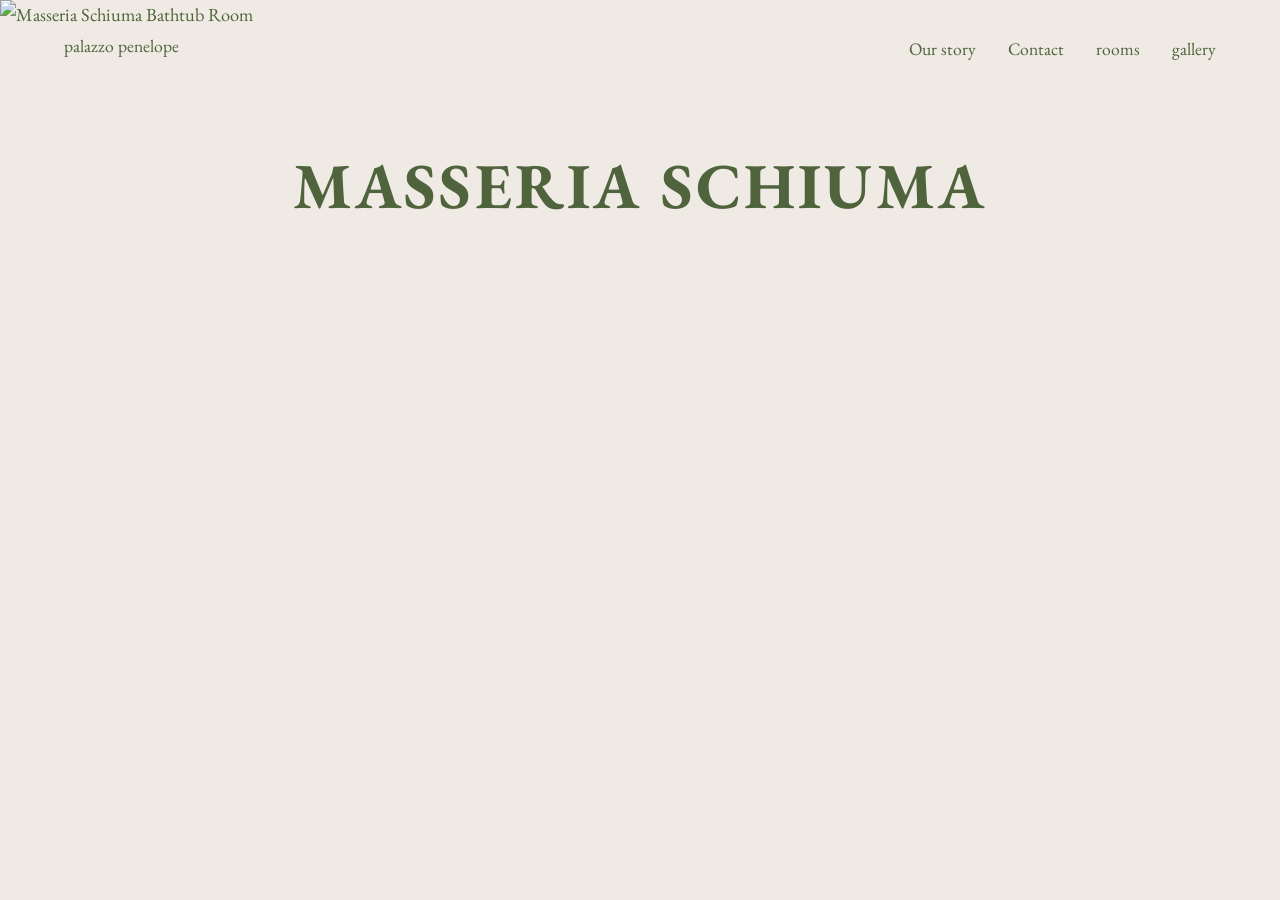
==== commit 8883ab50: "Add files via upload" ====
--- a/index.html
+++ b/index.html
@@ -1,257 +1,61 @@
 <!DOCTYPE html>
-<html>
-  <head>
-    <meta name="viewport" content="width=device-width, initial-scale=1.0, viewport-fit=cover">    <link rel="icon" type="image/x-icon" href="favicon.ico">
-    <title>Bocca Alimentari & Cafe - Vesterbro, Copenhagen</title>
-    <meta name="description" content="Bocca Alimentari is an Italian deli in Vesterbro, Copenhagen serving freshly baked focaccia, hand-sliced salumi and authentic Italian sandwiches made daily.">
-    <link rel="stylesheet" href="styles.css" />
-<script type="application/ld+json">
-{
-  "@context": "https://schema.org",
-  "@type": "Restaurant",
-  "name": "Bocca Alimentari",
-  "url": "https://eatbocca.com",
-  "image": "https://eatbocca.com/images/interior.jpg",
-  "logo": "https://eatbocca.com/BoccaAliLogoTH.png",
-  "telephone": "+4553733776",
-  "servesCuisine": "Italian",
-  "priceRange": "$$",
-  "address": {
-    "@type": "PostalAddress",
-    "streetAddress": "Vester Farimagsgade 6",
-    "addressLocality": "Copenhagen",
-    "postalCode": "1606",
-    "addressCountry": "DK"
-  }
-}
-</script>
-  </head>
-<script>
-   window.addEventListener('scroll', function() {
-    const topNav = document.querySelector('.top-nav');
-    const bottomNav = document.querySelector('.bottom-nav');
-    const menuSection = document.querySelector('#menu');
+<html lang="en">
+<head>
+    <meta charset="UTF-8">
+    <meta name="viewport" content="width=device-width, initial-scale=1.0">
+    <title>Masseria Schiuma</title>
+    <link rel="preconnect" href="https://fonts.googleapis.com">
+    <link rel="preconnect" href="https://fonts.gstatic.com" crossorigin>
+    <link href="https://fonts.googleapis.com/css2?family=EB+Garamond:ital,wght@0,400;0,500;1,400&display=swap" rel="stylesheet">
+    <link rel="stylesheet" href="style.css">
+</head>
+<body class="theme-transparent">
+    
+    <!-- Fullscreen background image mapped from your old source -->
+    <img src="img/batthtub.jpg" alt="Masseria Schiuma Bathtub Room" class="bg-fullscreen">
 
-    // Find ud af hvor menuen er i forhold til skærmen
-    const menuRect = menuSection.getBoundingClientRect();
-    
-    // TOP NAV: Skift farve når toppen af menuen rammer toppen af skærmen (ca. 50px)
-    if (menuRect.top <= 50) {
-        topNav.classList.add('nav-scrolled');
-    } else {
-        topNav.classList.remove('nav-scrolled');
-    }
+    <header>
+        <a href="https://www.palazzopenelope.com/home" class="header-left">palazzo penelope</a>
+        
+        <!-- The center logo is omitted here because it is large in the main body -->
 
-    // BOTTOM NAV: Skift farve når bunden af skærmen rammer menuen
-    // Vi bruger window.innerHeight for at vide hvornår bunden af mobilen/browseren rammer det hvide
-    const scrollTrigger = window.innerHeight - 80; // 80px buffer fra bunden
+        <nav>
+            <a href="our-story.html">Our story</a>
+            <a href="contact.html">Contact</a>
+            <a href="rooms.html">rooms</a>
+            <a href="gallery.html">gallery</a>
+        </nav>
+        <div class="hamburger" id="hamburger"><span></span><span></span><span></span></div>
+    </header>
 
-    if (menuRect.top <= scrollTrigger) {
-        bottomNav.classList.add('nav-scrolled');
-    } else {
-        bottomNav.classList.remove('nav-scrolled');
-    }
-});
-
-
-    document.addEventListener("DOMContentLoaded", () => {
-  const overlay = document.getElementById("intro-overlay");
-  const video = document.getElementById("intro-video");
-
-  
-  if (sessionStorage.getItem("introPlayed")) {
-    overlay.classList.add("hidden");
-    document.body.style.overflow = "auto"; 
-    return; 
-  }
-
-  // 2. If it's the initial load, play the video
-  // Note: Most browsers block autoplay unless the video is muted.
-  video.play().catch(error => {
-      console.log("Autoplay was blocked by the browser:", error);
-  });
-
-
-  setTimeout(() => {
-    video.classList.add("fade-out"); 
-    
-    // 4. Show the static image for a moment, then fade out the whole overlay
-    // Change 1500 (1.5 seconds) to adjust how long the static image stays on screen
-    setTimeout(() => {
-      overlay.classList.add("fade-out");
-      document.body.style.overflow = "auto"; // Restore scrolling for the website
-      
-      // Save to sessionStorage so it doesn't play on reload/page change
-      sessionStorage.setItem("introPlayed", "true");
-
-      // Optional: Completely remove the overlay from the DOM after it fades out
-      setTimeout(() => {
-        overlay.classList.add("hidden");
-      }, 1000); // Matches the 1s CSS transition on the overlay
-      
-    }, 1500); 
-
-  }, 3000); 
-});
-
-document.addEventListener("DOMContentLoaded", () => {
-    // 1. List your image filenames here exactly as they are in your /img folder
-    const images = [
-        'img/baggrund.png',
-        'img/nyvindrue.png',
-        'img/strand.jpeg',
-        'img/nyspiderman.png',
-        'img/oliventrans.jpg',
-        'img/olivenfald.jpg',
-        'img/maskine.jpeg',
-        'img/MandmedSkinke.jpeg',
-        'img/mandMedPasta.jpeg',
-        'img/kurvoliven.png',
-        'img/hanniOgMand.jpeg',
-        'img/Gutitre.jpg',
-        'img/nyglas.png'
-    ];
-
-    // 2. Pick a random index
-    const randomIndex = Math.floor(Math.random() * images.length);
-    const selectedImage = images[randomIndex];
-
-    // 3. Apply it to the #home section
-    const homeSection = document.getElementById('home');
-    
-    // We use a CSS Variable so the ::before element can "see" the image
-    homeSection.style.setProperty('--random-bg', `url(${selectedImage})`);
-});
-</script>
-<body>
-
-<div id="intro-overlay">  
-  <video id="intro-video" muted playsinline>
-    <source src="Bocca animation.mp4" type="video/mp4">
-  </video>
-</div>
-
-
-<div class="scroll-container">
-            <nav class="top-nav">
-                <a href="#menu">SANDWICHES</a> 
-                <a href="midlertidig.html">ORDER</a>
-                <a href="contact.html">CONTACT</a>
-            </nav>
-
-            <footer class="bottom-nav">
-                <a href="https://www.instagram.com/boccakbh/?hl=da">SOCIAL</a>
-                <a id="botmenu" href="about.html">ABOUT US</a>
-
-            </footer>
-        <section class="hero-section" id="home">
-
-            <main class="content-wrapper">
-                <img src="BoccaAliLogoTH.png" alt="Bocca Logo" class="logo-icon">
-                <div class="info-text">
-                    <p>BOCCA ALIMENTARI IS A MODERN ITALIAN DELI INSPIRED BY THE EVERYDAY FOOD CULTURE OF SOUTHERN ITALY.</p>
-                    <p><br>C/ Vester Farimagsgade, 6 </p>
-                    <p>TLF +45 53 73 37 76</p>
-                </div>
-            </main>
-
-<!--             <div class="scroll-indicator">
-                <span>SCROLL FOR MENU</span>
-                <div class="arrow">&#8595</div>
-            </div> -->
-
-
-        </section>
-
-        <section class="menu-section" id="menu">
-            <div class="menu-container">
-                <div class="menu-block">
-                    <h1 class="menu-title">BOCCA ALIMENTARI</h1>
-
-                    <div class="menu-grid">
-
-                    </div>
-                </div>
-                <!--
-                <img src="bocca logo.png" class="menu-divider-logo" alt="logo">
-
-                <div class="menu-block">
-                    <h1 class="menu-title">BOCCA CAFÉ</h1>
-                    <div class="menu-grid">
-                        <div class="menu-item">
-                            <h3>RYE BREAD 60</h3>
-                            <p>HOUSE RYE BREAD WITH GAMMELKNAS CHEESE, BUTTER, AND A SOFT BOILED EGG.</p>
-                        </div>
-                        <div class="menu-item">
-                            <h3>GRANOLA 80</h3>
-                            <p>GREEK YOGHURT WITH HOUSE GRANOLA, SEASONAL COMPOTE, PISTACHIO AND EXTRA VIRGIN OLIVEOIL.</p>
-                        </div>
-                    </div>
-                </div>
-                -->
-            </div>
-        </section>
-        <footer class="afoot">
-          <div class="footerkasse">
-                <nav class="footerlinks">
-                    <a href="policy.html">Policy</a>
-                    <a>Vester Farimagsgade 6, 1606, Kobenhavn V</a>
-                    <a>INFO@EATBOCCA.COM</a>
-                    <a href="https://www.findsmiley.dk/1508528">Smiley Reports</a>
-                </nav>
-                <img src="Hylde hvid.png" class="footerbil">
-          </div>
-
-        </footer>
+    <div class="mobile-drawer" id="mobile-drawer">
+        <a href="our-story.html" class="drawer-link">Our story</a>
+        <a href="contact.html" class="drawer-link">Contact</a>
+        <a href="rooms.html" class="drawer-link">rooms</a>
+        <a href="gallery.html" class="drawer-link">gallery</a>
     </div>
 
-<script>
-    const SHEET_URL = 'https://docs.google.com/spreadsheets/d/e/2PACX-1vS0k8S_4GGkT_t70tBqL_mcGRXuaiE-fr56SX66iIfPnWzlrm8fnL4Yu37PWzttl1e6M-D1m-UrXk-9/pub?output=csv';
+    <main>
+        <h1 class="hero-title"><b>Masseria Schiuma</b></h1>
+    </main>
 
-async function loadMenu() {
-    try {
-        const response = await fetch(SHEET_URL);
-        const data = await response.text();
-        
-        // Simple CSV parser
-        const rows = data.split('\n').slice(1); // Skip header row
-        const menuContainer = document.querySelector('.menu-grid');
-        
-        // Clear existing hardcoded items
-        menuContainer.innerHTML = '';
+    
+    <script src="js/main.js"></script>
+    <script>
+        document.addEventListener('DOMContentLoaded', () => {
+            const hamburger = document.getElementById('hamburger');
+            const drawer = document.getElementById('mobile-drawer');
 
-// This replaces the simple split(',') to handle commas inside descriptions
-const parseCSV = (text) => {
-    const regex = /,(?=(?:(?:[^"]*"){2})*[^"]*$)/;
-    return text.split(regex).map(val => val.replace(/^"|"$/g, '').trim());
-};
+            if (hamburger && drawer) {
+                hamburger.addEventListener('click', () => {
+                    hamburger.classList.toggle('active');
+                    drawer.classList.toggle('active');
+                    // Prevent background scrolling when menu is open
+                    document.body.style.overflow = drawer.classList.contains('active') ? 'hidden' : '';
+                });
+            }
+        });
+    </script>
 
-rows.forEach(row => {
-    const columns = parseCSV(row);
-    const [name, price, description] = columns;
-    
-    if (name) {
-        const itemHTML = `
-            <div class="menu-item">
-                <h3>${name.toUpperCase()} ${price}</h3>
-                <p>${description.toUpperCase()}</p>
-            </div>
-        `;
-        menuContainer.insertAdjacentHTML('beforeend', itemHTML);
-    }
-});
-    } catch (error) {
-        console.error('Error loading menu:', error);
-    }
-}
-
-document.addEventListener('DOMContentLoaded', loadMenu);
-
-</script>
-    
 </body>
-</html>
-
-
-
-
+</html>
--- a/style.css
+++ b/style.css
@@ -0,0 +1,299 @@
+/* =========================================
+   MASSERIA SCHIUMA - GLOBAL STYLESHEET
+   ========================================= */
+
+/* --- VARIABLES & BASE --- */
+:root {
+    --bg-green: #4f633c;
+    --text-white: #f4f0ec;
+    
+    --bg-beige: #efebe4;
+    --text-green: #4f633c;
+}
+
+body {
+    margin: 0;
+    padding: 0;
+    font-family: 'EB Garamond', serif;
+    font-size: 1.15rem;
+    line-height: 1.6;
+    background-color: var(--bg-green);
+    color: var(--text-white);
+    overflow-x: hidden;
+}
+
+/* --- THEMES --- */
+/* Rooms Theme Override */
+body.theme-beige {
+    background-color: var(--bg-beige);
+    color: var(--text-green);
+}
+
+/* Index Page Theme Override */
+body.theme-transparent {
+    background-color: var(--bg-beige);
+    color: var(--text-green);
+}
+
+.bg-fullscreen {
+    position: fixed;
+    top: 0;
+    left: 0;
+    width: 100%;
+    height: 100%;
+    object-fit: cover;
+    z-index: -1;
+}
+
+/* --- HEADER & NAVIGATION --- */
+header {
+    position: fixed;
+    top: 0;
+    left: 0;
+    width: 100%;
+    padding: 2rem 4rem;
+    box-sizing: border-box;
+    display: flex;
+    justify-content: space-between;
+    align-items: flex-start;
+    z-index: 900; /* Keeps header above the mobile drawer */
+    pointer-events: none; /* Allows clicking through empty space */
+}
+
+header > * {
+    pointer-events: auto; /* Makes the actual links/buttons clickable */
+}
+
+.header-left {
+    font-size: 1.1rem;
+    text-decoration: none;
+    color: inherit;
+    flex: 1;
+}
+
+.header-center-logo {
+    position: absolute;
+    left: 50%;
+    transform: translateX(-50%);
+    font-size: 1.4rem;
+    font-weight: 500;
+    letter-spacing: 0.1em;
+    text-transform: uppercase;
+    line-height: 1.2;
+    text-decoration: none;
+    color: inherit;
+    text-align: center;
+}
+
+nav {
+    display: flex;
+    gap: 2rem;
+    padding-top: 0.2rem;
+    flex: 1;
+    justify-content: flex-end;
+}
+
+nav a {
+    text-decoration: none;
+    color: inherit;
+    font-size: 1.1rem;
+    position: relative;
+    padding-bottom: 2px;
+    transition: opacity 0.3s ease;
+}
+
+nav a:hover { opacity: 0.7; }
+
+nav a.active::after {
+    content: '';
+    position: absolute;
+    bottom: -2px;
+    left: 0;
+    width: 100%;
+    height: 1px;
+    background-color: currentColor;
+}
+
+/* --- MOBILE DRAWER & HAMBURGER --- */
+.hamburger {
+    display: none;
+    flex-direction: column;
+    justify-content: space-between;
+    width: 28px;
+    height: 18px;
+    cursor: pointer;
+    z-index: 999;
+    margin-top: 0.2rem;
+}
+
+.hamburger span {
+    display: block;
+    height: 2px;
+    width: 100%;
+    background-color: currentColor;
+    transition: all 0.3s ease-in-out;
+    transform-origin: left center;
+}
+
+.hamburger.active span:nth-child(1) { transform: rotate(45deg); }
+.hamburger.active span:nth-child(2) { opacity: 0; }
+.hamburger.active span:nth-child(3) { transform: rotate(-45deg); }
+
+.mobile-drawer {
+    position: fixed;
+    top: 0;
+    left: 0;
+    width: 100%;
+    height: 100vh;
+    background-color: var(--bg-green);
+    color: var(--text-white);
+    z-index: 800;
+    display: flex;
+    flex-direction: column;
+    align-items: center;
+    justify-content: center;
+    gap: 2rem;
+    opacity: 0;
+    pointer-events: none;
+    transform: translateY(-100%);
+    transition: all 0.4s cubic-bezier(0.4, 0, 0.2, 1);
+}
+
+body.theme-beige .mobile-drawer,
+body.theme-transparent .mobile-drawer {
+    background-color: var(--bg-beige);
+    color: var(--text-green);
+}
+
+.mobile-drawer.active {
+    opacity: 1;
+    pointer-events: auto;
+    transform: translateY(0);
+}
+
+.drawer-link {
+    font-family: 'EB Garamond', serif;
+    font-size: 2rem;
+    color: inherit;
+    text-decoration: none;
+    text-transform: uppercase;
+    letter-spacing: 0.1em;
+}
+
+/* --- LAYOUTS & TYPOGRAPHY --- */
+.page-section {
+    padding: 150px 4rem 4rem;
+    max-width: 1200px;
+    margin: 0 auto;
+}
+
+.hero-title {
+    position: absolute;
+    top: 15%; 
+    left: 50%;
+    transform: translateX(-50%);
+    font-size: clamp(3rem, 5vw, 6rem);
+    letter-spacing: 0.05em;
+    text-transform: uppercase;
+    color: var(--text-green);
+    white-space: nowrap;
+    margin: 0;
+    font-weight: 400;
+}
+
+.text-center { text-align: center; }
+.text-large { font-size: 1.8rem; line-height: 1.4; max-width: 800px; margin: 0 auto 3rem auto; }
+.text-medium { font-size: 1.3rem; max-width: 800px; margin: 0 auto 2rem auto; }
+.text-small { font-size: 1rem; }
+.uppercase { text-transform: uppercase; letter-spacing: 0.05em; }
+.section-title { text-align: center; font-size: 1.4rem; letter-spacing: 0.1em; margin-bottom: 2rem; text-transform: uppercase; }
+
+.hero-img { width: 100%; height: 70vh; object-fit: cover; margin-bottom: 4rem; }
+.grid-3 { display: grid; grid-template-columns: repeat(3, 1fr); gap: 2rem; margin: 4rem 0; }
+.grid-3 img { width: 100%; height: 60vh; object-fit: cover; }
+
+/* --- ROOMS LIST --- */
+.rooms-list { max-width: 600px; margin: 4rem auto; text-align: center; }
+.room-item { margin-bottom: 3rem; }
+.room-name { font-size: 1.2rem; letter-spacing: 0.1em; text-transform: uppercase; margin-bottom: 0.5rem; }
+
+/* --- CONTACT --- */
+.contact-block { text-align: center; margin-top: 10vh; }
+.contact-block p { margin-bottom: 1rem; }
+
+/* --- GALLERY --- */
+.gallery-grid { display: grid; grid-template-columns: repeat(auto-fill, minmax(300px, 1fr)); grid-auto-rows: 300px; grid-auto-flow: dense; gap: 1.5rem; padding-bottom: 8rem; }
+.gallery-item { position: relative; overflow: hidden; cursor: zoom-in; }
+.gallery-item img { width: 100%; height: 100%; object-fit: cover; transition: transform 0.8s ease; }
+.gallery-item:hover img { transform: scale(1.05); }
+.gallery-item.wide { grid-column: span 2; }
+.gallery-item.tall { grid-row: span 2; }
+.gallery-item.large { grid-column: span 2; grid-row: span 2; }
+
+/* --- LIGHTBOX --- */
+.lightbox { position: fixed; top: 0; left: 0; width: 100%; height: 100%; background: rgba(0,0,0,0.9); z-index: 1000; display: flex; align-items: center; justify-content: center; opacity: 0; pointer-events: none; transition: opacity 0.4s ease; }
+.lightbox.active { opacity: 1; pointer-events: auto; }
+.lightbox-img { max-width: 90vw; max-height: 85vh; object-fit: contain; }
+.lightbox-close { position: absolute; top: 1.5rem; right: 2.5rem; color: #fff; font-size: 3rem; cursor: pointer; background: none; border: none; z-index: 1001; }
+.lightbox-nav { position: absolute; top: 50%; transform: translateY(-50%); color: #fff; font-size: 3rem; cursor: pointer; background: none; border: none; padding: 2rem; z-index: 1001; }
+.lightbox-prev { left: 0; }
+.lightbox-next { right: 0; }
+
+/* =========================================
+   RESPONSIVE DESIGN (MOBILE TABLET)
+   ========================================= */
+/* =========================================
+   RESPONSIVE DESIGN (MOBILE TABLET)
+   ========================================= */
+@media (max-width: 768px) {
+    header { 
+        padding: 1.5rem; 
+        align-items: center;
+        justify-content: flex-end; /* Pushes the hamburger to the far right */
+    }
+    
+    .header-left { display: none !important; }
+    nav { display: none !important; }
+    
+    /* Centered logo with a strict width so it doesn't stretch */
+    .header-center-logo {
+        display: block !important;
+        position: absolute;
+        left: 50%;
+        transform: translateX(-50%);
+        font-size: 1.2rem;
+        text-align: center;
+        flex: none; 
+        width: max-content; /* Fixes the giant clickable area bug! */
+    }
+    
+    .hamburger {
+        display: flex !important;
+        margin-left: auto;
+    }
+    
+    .hero-title {
+        top: 20%; 
+        left: 50%;
+        transform: translateX(-50%);
+        font-size: clamp(2.5rem, 8vw, 4rem);
+        white-space: normal;
+        text-align: center;
+        width: 90%;
+        line-height: 1.1;
+    }
+
+    .page-section { padding: 120px 1.5rem 2rem; }
+    .text-large { font-size: 1.3rem; margin-bottom: 2rem; }
+    .text-medium { font-size: 1.1rem; }
+    .section-title { font-size: 1.2rem; }
+    
+    .grid-3 { grid-template-columns: 1fr; gap: 1.5rem; margin: 3rem 0; }
+    .grid-3 img { height: auto; aspect-ratio: 4/5; }
+    
+    .gallery-grid { grid-template-columns: repeat(2, 1fr); grid-auto-rows: 150px; gap: 0.5rem; }
+    .gallery-item.wide, .gallery-item.tall, .gallery-item.large { 
+        grid-column: span 1; 
+        grid-row: span 1; 
+    }
+}
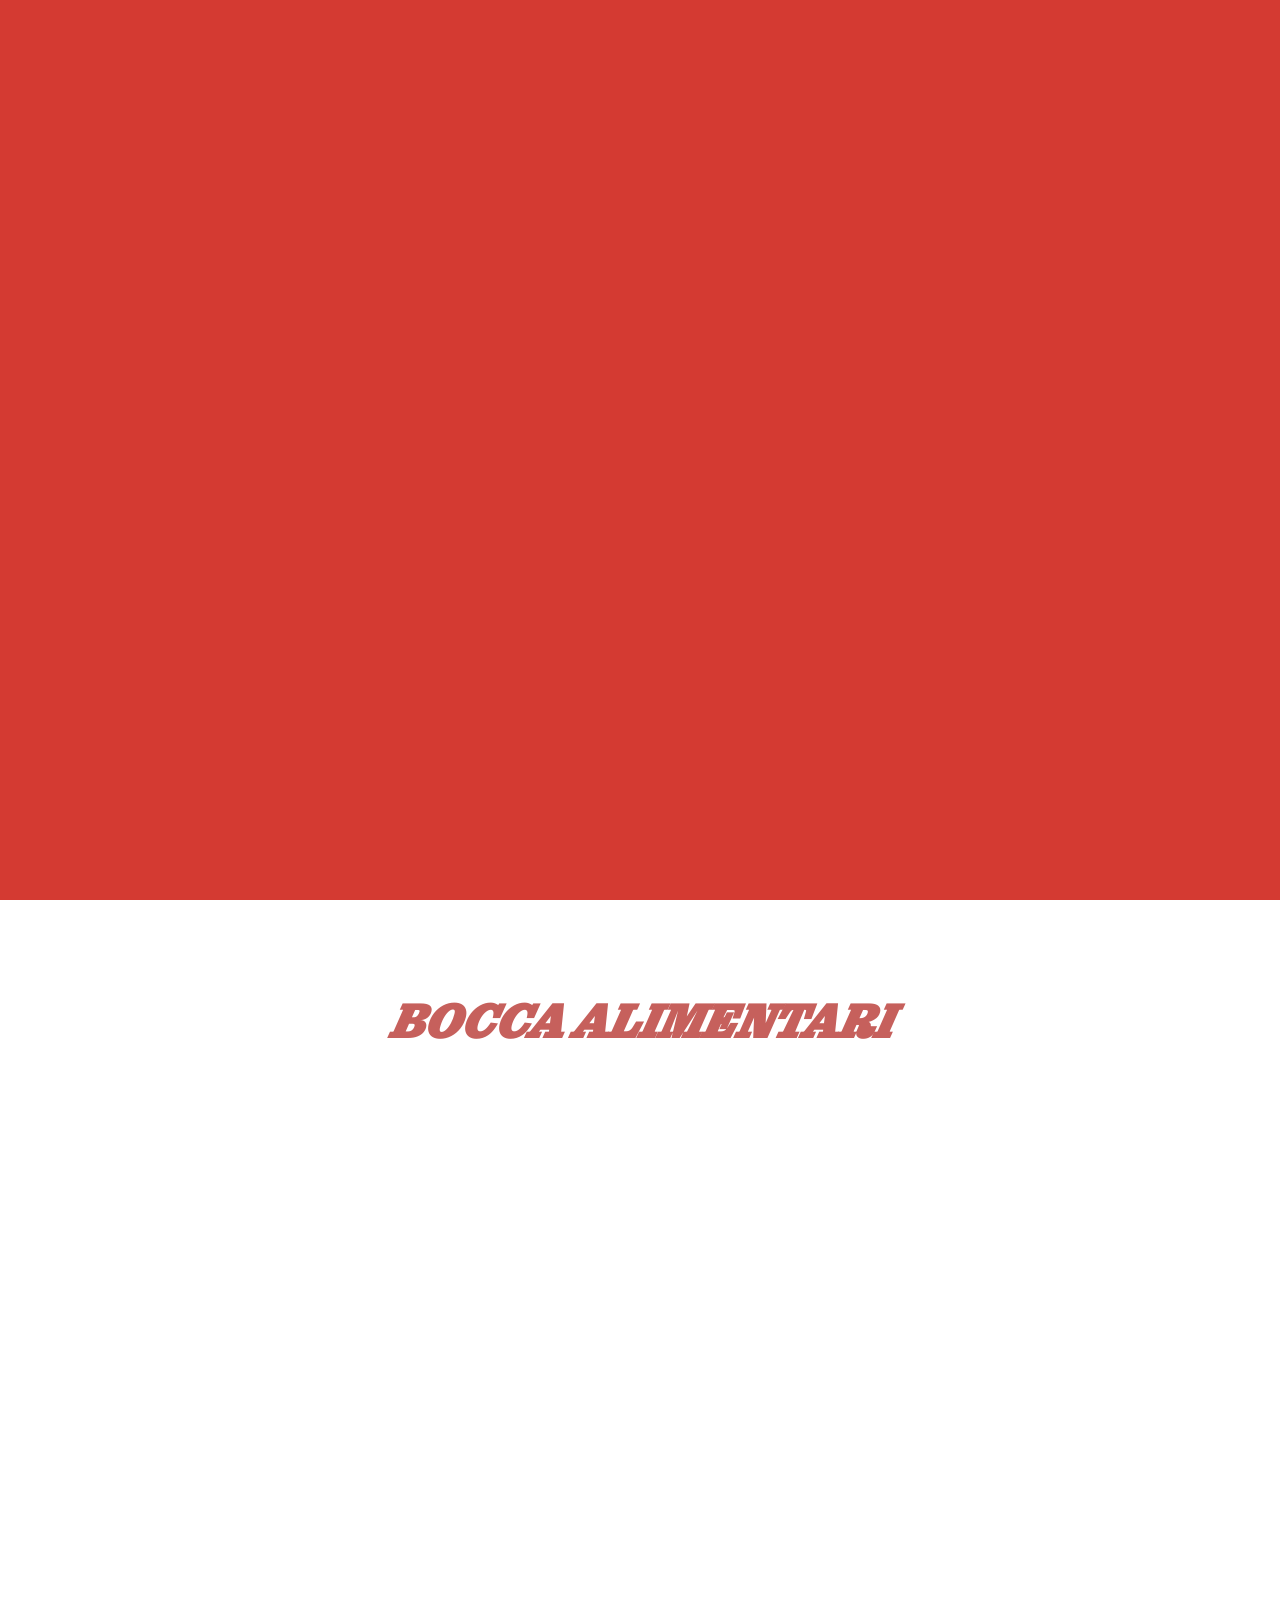
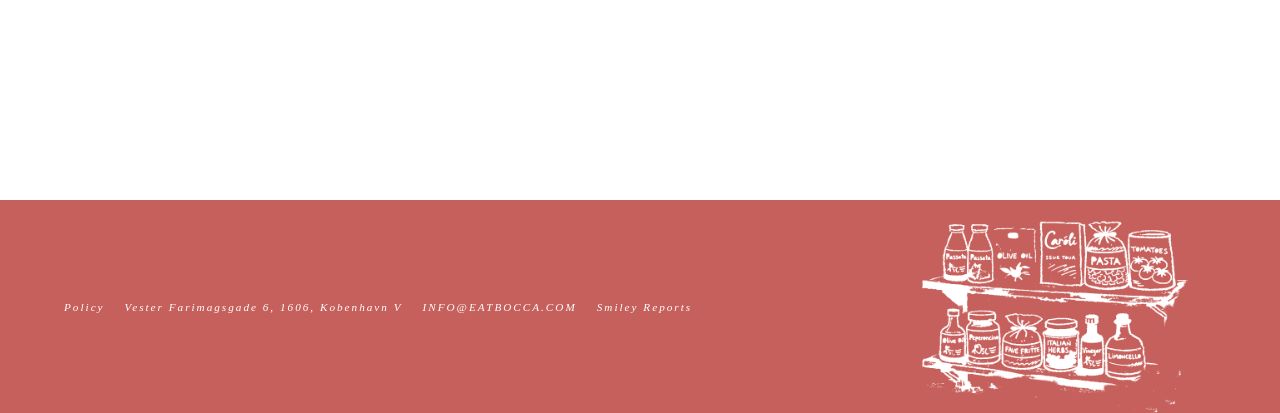
==== commit 950b7b1f: "Add files via upload" ====
--- a/index.html
+++ b/index.html
@@ -1,61 +1,257 @@
 <!DOCTYPE html>
-<html lang="en">
-<head>
-    <meta charset="UTF-8">
-    <meta name="viewport" content="width=device-width, initial-scale=1.0">
-    <title>Masseria Schiuma</title>
-    <link rel="preconnect" href="https://fonts.googleapis.com">
-    <link rel="preconnect" href="https://fonts.gstatic.com" crossorigin>
-    <link href="https://fonts.googleapis.com/css2?family=EB+Garamond:ital,wght@0,400;0,500;1,400&display=swap" rel="stylesheet">
-    <link rel="stylesheet" href="style.css">
-</head>
-<body class="theme-transparent">
-    
-    <!-- Fullscreen background image mapped from your old source -->
-    <img src="img/batthtub.jpg" alt="Masseria Schiuma Bathtub Room" class="bg-fullscreen">
-
-    <header>
-        <a href="https://www.palazzopenelope.com/home" class="header-left">palazzo penelope</a>
+<html>
+  <head>
+    <meta name="viewport" content="width=device-width, initial-scale=1.0, viewport-fit=cover">    <link rel="icon" type="image/x-icon" href="favicon.ico">
+    <title>Bocca Alimentari & Cafe - Vesterbro, Copenhagen</title>
+    <meta name="description" content="Bocca Alimentari is an Italian deli in Vesterbro, Copenhagen serving freshly baked focaccia, hand-sliced salumi and authentic Italian sandwiches made daily.">
+    <link rel="stylesheet" href="styles.css" />
+<script type="application/ld+json">
+{
+  "@context": "https://schema.org",
+  "@type": "Restaurant",
+  "name": "Bocca Alimentari",
+  "url": "https://eatbocca.com",
+  "image": "https://eatbocca.com/images/interior.jpg",
+  "logo": "https://eatbocca.com/BoccaAliLogoTH.png",
+  "telephone": "+4553733776",
+  "servesCuisine": "Italian",
+  "priceRange": "$$",
+  "address": {
+    "@type": "PostalAddress",
+    "streetAddress": "Vester Farimagsgade 6",
+    "addressLocality": "Copenhagen",
+    "postalCode": "1606",
+    "addressCountry": "DK"
+  }
+}
+</script>
+  </head>
+<script>
+   window.addEventListener('scroll', function() {
+    const topNav = document.querySelector('.top-nav');
+    const bottomNav = document.querySelector('.bottom-nav');
+    const menuSection = document.querySelector('#menu');
+
+    // Find ud af hvor menuen er i forhold til skærmen
+    const menuRect = menuSection.getBoundingClientRect();
+    
+    // TOP NAV: Skift farve når toppen af menuen rammer toppen af skærmen (ca. 50px)
+    if (menuRect.top <= 50) {
+        topNav.classList.add('nav-scrolled');
+    } else {
+        topNav.classList.remove('nav-scrolled');
+    }
+
+    // BOTTOM NAV: Skift farve når bunden af skærmen rammer menuen
+    // Vi bruger window.innerHeight for at vide hvornår bunden af mobilen/browseren rammer det hvide
+    const scrollTrigger = window.innerHeight - 80; // 80px buffer fra bunden
+
+    if (menuRect.top <= scrollTrigger) {
+        bottomNav.classList.add('nav-scrolled');
+    } else {
+        bottomNav.classList.remove('nav-scrolled');
+    }
+});
+
+
+    document.addEventListener("DOMContentLoaded", () => {
+  const overlay = document.getElementById("intro-overlay");
+  const video = document.getElementById("intro-video");
+
+  
+  if (sessionStorage.getItem("introPlayed")) {
+    overlay.classList.add("hidden");
+    document.body.style.overflow = "auto"; 
+    return; 
+  }
+
+  // 2. If it's the initial load, play the video
+  // Note: Most browsers block autoplay unless the video is muted.
+  video.play().catch(error => {
+      console.log("Autoplay was blocked by the browser:", error);
+  });
+
+
+  setTimeout(() => {
+    video.classList.add("fade-out"); 
+    
+    // 4. Show the static image for a moment, then fade out the whole overlay
+    // Change 1500 (1.5 seconds) to adjust how long the static image stays on screen
+    setTimeout(() => {
+      overlay.classList.add("fade-out");
+      document.body.style.overflow = "auto"; // Restore scrolling for the website
+      
+      // Save to sessionStorage so it doesn't play on reload/page change
+      sessionStorage.setItem("introPlayed", "true");
+
+      // Optional: Completely remove the overlay from the DOM after it fades out
+      setTimeout(() => {
+        overlay.classList.add("hidden");
+      }, 1000); // Matches the 1s CSS transition on the overlay
+      
+    }, 1500); 
+
+  }, 3000); 
+});
+
+document.addEventListener("DOMContentLoaded", () => {
+    // 1. List your image filenames here exactly as they are in your /img folder
+    const images = [
+        'img/baggrund.png',
+        'img/nyvindrue.png',
+        'img/strand.jpeg',
+        'img/nyspiderman.png',
+        'img/oliventrans.jpg',
+        'img/olivenfald.jpg',
+        'img/maskine.jpeg',
+        'img/MandmedSkinke.jpeg',
+        'img/mandMedPasta.jpeg',
+        'img/kurvoliven.png',
+        'img/hanniOgMand.jpeg',
+        'img/Gutitre.jpg',
+        'img/nyglas.png'
+    ];
+
+    // 2. Pick a random index
+    const randomIndex = Math.floor(Math.random() * images.length);
+    const selectedImage = images[randomIndex];
+
+    // 3. Apply it to the #home section
+    const homeSection = document.getElementById('home');
+    
+    // We use a CSS Variable so the ::before element can "see" the image
+    homeSection.style.setProperty('--random-bg', `url(${selectedImage})`);
+});
+</script>
+<body>
+
+<div id="intro-overlay">  
+  <video id="intro-video" muted playsinline>
+    <source src="Bocca animation.mp4" type="video/mp4">
+  </video>
+</div>
+
+
+<div class="scroll-container">
+            <nav class="top-nav">
+                <a href="#menu">SANDWICHES</a> 
+                <a href="midlertidig.html">ORDER</a>
+                <a href="contact.html">CONTACT</a>
+            </nav>
+
+            <footer class="bottom-nav">
+                <a href="https://www.instagram.com/boccakbh/?hl=da">SOCIAL</a>
+                <a id="botmenu" href="about.html">ABOUT US</a>
+
+            </footer>
+        <section class="hero-section" id="home">
+
+            <main class="content-wrapper">
+                <img src="BoccaAliLogoTH.png" alt="Bocca Logo" class="logo-icon">
+                <div class="info-text">
+                    <p>BOCCA ALIMENTARI IS A MODERN ITALIAN DELI INSPIRED BY THE EVERYDAY FOOD CULTURE OF SOUTHERN ITALY.</p>
+                    <p><br>C/ Vester Farimagsgade, 6 </p>
+                    <p>TLF +45 53 73 37 76</p>
+                </div>
+            </main>
+
+<!--             <div class="scroll-indicator">
+                <span>SCROLL FOR MENU</span>
+                <div class="arrow">&#8595</div>
+            </div> -->
+
+
+        </section>
+
+        <section class="menu-section" id="menu">
+            <div class="menu-container">
+                <div class="menu-block">
+                    <h1 class="menu-title">BOCCA ALIMENTARI</h1>
+
+                    <div class="menu-grid">
+
+                    </div>
+                </div>
+                <!--
+                <img src="bocca logo.png" class="menu-divider-logo" alt="logo">
+
+                <div class="menu-block">
+                    <h1 class="menu-title">BOCCA CAFÉ</h1>
+                    <div class="menu-grid">
+                        <div class="menu-item">
+                            <h3>RYE BREAD 60</h3>
+                            <p>HOUSE RYE BREAD WITH GAMMELKNAS CHEESE, BUTTER, AND A SOFT BOILED EGG.</p>
+                        </div>
+                        <div class="menu-item">
+                            <h3>GRANOLA 80</h3>
+                            <p>GREEK YOGHURT WITH HOUSE GRANOLA, SEASONAL COMPOTE, PISTACHIO AND EXTRA VIRGIN OLIVEOIL.</p>
+                        </div>
+                    </div>
+                </div>
+                -->
+            </div>
+        </section>
+        <footer class="afoot">
+          <div class="footerkasse">
+                <nav class="footerlinks">
+                    <a href="policy.html">Policy</a>
+                    <a>Vester Farimagsgade 6, 1606, Kobenhavn V</a>
+                    <a>INFO@EATBOCCA.COM</a>
+                    <a href="https://www.findsmiley.dk/1508528">Smiley Reports</a>
+                </nav>
+                <img src="Hylde hvid.png" class="footerbil">
+          </div>
+
+        </footer>
+    </div>
+
+<script>
+    const SHEET_URL = 'https://docs.google.com/spreadsheets/d/e/2PACX-1vS0k8S_4GGkT_t70tBqL_mcGRXuaiE-fr56SX66iIfPnWzlrm8fnL4Yu37PWzttl1e6M-D1m-UrXk-9/pub?output=csv';
+
+async function loadMenu() {
+    try {
+        const response = await fetch(SHEET_URL);
+        const data = await response.text();
         
-        <!-- The center logo is omitted here because it is large in the main body -->
-
-        <nav>
-            <a href="our-story.html">Our story</a>
-            <a href="contact.html">Contact</a>
-            <a href="rooms.html">rooms</a>
-            <a href="gallery.html">gallery</a>
-        </nav>
-        <div class="hamburger" id="hamburger"><span></span><span></span><span></span></div>
-    </header>
-
-    <div class="mobile-drawer" id="mobile-drawer">
-        <a href="our-story.html" class="drawer-link">Our story</a>
-        <a href="contact.html" class="drawer-link">Contact</a>
-        <a href="rooms.html" class="drawer-link">rooms</a>
-        <a href="gallery.html" class="drawer-link">gallery</a>
-    </div>
-
-    <main>
-        <h1 class="hero-title"><b>Masseria Schiuma</b></h1>
-    </main>
-
-    
-    <script src="js/main.js"></script>
-    <script>
-        document.addEventListener('DOMContentLoaded', () => {
-            const hamburger = document.getElementById('hamburger');
-            const drawer = document.getElementById('mobile-drawer');
-
-            if (hamburger && drawer) {
-                hamburger.addEventListener('click', () => {
-                    hamburger.classList.toggle('active');
-                    drawer.classList.toggle('active');
-                    // Prevent background scrolling when menu is open
-                    document.body.style.overflow = drawer.classList.contains('active') ? 'hidden' : '';
-                });
-            }
-        });
-    </script>
-
+        // Simple CSV parser
+        const rows = data.split('\n').slice(1); // Skip header row
+        const menuContainer = document.querySelector('.menu-grid');
+        
+        // Clear existing hardcoded items
+        menuContainer.innerHTML = '';
+
+// This replaces the simple split(',') to handle commas inside descriptions
+const parseCSV = (text) => {
+    const regex = /,(?=(?:(?:[^"]*"){2})*[^"]*$)/;
+    return text.split(regex).map(val => val.replace(/^"|"$/g, '').trim());
+};
+
+rows.forEach(row => {
+    const columns = parseCSV(row);
+    const [name, price, description] = columns;
+    
+    if (name) {
+        const itemHTML = `
+            <div class="menu-item">
+                <h3>${name.toUpperCase()} ${price}</h3>
+                <p>${description.toUpperCase()}</p>
+            </div>
+        `;
+        menuContainer.insertAdjacentHTML('beforeend', itemHTML);
+    }
+});
+    } catch (error) {
+        console.error('Error loading menu:', error);
+    }
+}
+
+document.addEventListener('DOMContentLoaded', loadMenu);
+
+</script>
+    
 </body>
-</html>+</html>
+
+
+
+
--- a/styles.css
+++ b/styles.css
@@ -0,0 +1,601 @@
+/* --- GLOBAL VARIABLES & RESET --- */
+:root {
+    --bocca-red: #c6605c; 
+}
+
+* {
+    margin: 0;
+    padding: 0;
+    box-sizing: border-box;
+}
+
+html {
+    scroll-behavior: smooth;
+    background-color: white; /* Prevents "gray" flash on load */
+}
+
+body {
+    font-family: 'Georgia', serif;
+    animation: fadeInPage 0.8s ease-in-out;
+}
+
+@keyframes fadeInPage {
+    from { opacity: 0; }
+    to { opacity: 1; }
+}
+
+/* --- REUSABLE LAYOUT --- */
+.hero-section {
+    height: 100vh;
+    width: 100%;
+    display: flex;
+    flex-direction: column;
+    justify-content: center; /* This keeps content centered vertically */
+    align-items: center;     /* This keeps content centered horizontally */
+    text-align: center;
+    position: relative;
+    padding: 20px;
+}
+
+.top-nav {
+    position: fixed;
+    top: 40px;
+    width: 90%;
+    left: 5%; /* Centrerer den */
+    display: flex;
+    justify-content: space-between;
+    z-index: 1000;
+    padding-top: calc(env(safe-area-inset-top));
+}
+
+.bottom-nav {
+    position: fixed;
+    bottom: 40px;
+    left: 5%;
+    z-index: 1000;
+    justify-content: space-between;
+    width: 90%;
+    display: flex;
+}
+
+/* Standard (Hvid tekst til forsiden) */
+.top-nav a, .bottom-nav a {
+    color: white;
+    transition: color 0.5s ease-in-out;
+}
+
+.content-wrapper {
+    min-width:40%;
+    
+
+}
+
+/* Den klasse vi tilføjer via JavaScript */
+.nav-scrolled a {
+    color: var(--bocca-red) !important;
+    text-shadow: none !important;
+}
+
+a {
+    text-decoration: none;
+    font-style: italic;
+    font-family: 'Pulpo';
+    letter-spacing: 2px;
+    font-size: 1.5rem;
+}
+
+.footerlinks a {
+    font-size: 0.9rem;
+    color: white;
+}
+
+@media (max-width: 600px) {
+    a {
+    font-size: 0.9rem;
+    }
+}
+
+#home::before {
+    content: "";
+    position: absolute;
+    top: 0; 
+    left: 0; 
+    width: 100%; 
+    height: 100%;
+    z-index: -1;
+    background-size: cover;
+    background-position: center;
+    transform: scaleX(-1);
+    filter: contrast(1.1) brightness(0.9);
+    min-height: 100dvh;
+}
+
+#home {
+    /* Set a default fallback image just in case */
+    --random-bg: url('baggrund.png'); 
+}
+
+#home::before {
+    /* ... existing properties ... */
+    background-image: var(--random-bg);
+}
+
+.info-text {
+width: 50%;
+/*justify-self: center;*/
+transform: translateX(50%);
+}
+
+#home a, #home .info-text p {
+    color: white;
+    text-shadow: 1px 1px 4px rgba(0,0,0,0.5);
+}
+
+.logo-icon {
+    width: 320px;
+    margin-bottom: 20px;
+}
+
+/* --- LIGHT PAGES (ORDER, CONTACT, MENU) --- */
+.contact-page, #menu, .light-page {
+    background-color: white !important;
+}
+
+.contact-page a,.contact-page p, #menu a, .light-page a,
+.contact-page h2, #menu h1, .light-page h2,
+.email-link, .sub-text, h4{
+    color: var(--bocca-red) !important;
+    text-shadow: none !important;
+}
+
+.contact-content {
+    max-width: 600px;
+    display: flex;
+    flex-direction: column;
+    gap: 30px;
+}
+
+/* --- SCROLL SNAP & INDICATOR --- */
+.scroll-container {
+    width: 100%;
+    min-height: 100vh;
+    position: relative;
+}
+
+
+.scroll-indicator {
+    position: absolute;
+    bottom: 80px; /* Adjust this number to move arrow up/down */
+    color: white;
+    font-size: 0.8rem;
+    letter-spacing: 2px;
+}
+
+.arrow {
+    font-size: 2rem;
+    animation: bounce 2s infinite;
+}
+
+@keyframes bounce {
+    0%, 20%, 50%, 80%, 100% {transform: translateY(0);}
+    40% {transform: translateY(-10px);}
+}
+
+
+
+/* --- UPDATED MENU SECTION --- */
+#menu {
+    background-color: #ffffff !important;
+    color: var(--bocca-red);
+    display: flex;
+    flex-direction: column;
+    justify-content: flex-start; /* Allows natural scrolling from the top */
+    align-items: center;
+    overflow-y: auto; /* Important for long menus */
+    padding: 10vh 20px; /* Uses 10% of viewport height as top padding */
+    min-height: 100vh; /* Ensures it's at least one full screen */
+}
+
+.menu-container {
+    width: 90%; /* Occupies most of the screen width */
+    max-width: 1200px; /* But doesn't get ridiculously wide on huge monitors */
+    margin: 0 auto;
+    display: flex;
+    flex-direction: column;
+    align-items: center;
+}
+
+/* --- UPDATED MENU GRID --- */
+.menu-grid {
+    display: grid;
+    grid-template-columns: repeat(auto-fit, minmax(350px, 1fr)); /* Responsive columns */
+    gap: 8vh 4vw; /* Uses viewport-based units for consistent spacing */
+    width: 100%;
+    margin: 40px 0;
+}
+
+.menu-title {
+    font-size: clamp(3rem, 8vw, 6rem); /* Scales title based on screen size */
+    font-style: italic;
+    margin-bottom: 2rem;
+    font-family: 'Pulpo';
+}
+
+/* --- UPDATED MENU ITEM --- */
+.menu-item {
+    padding: 10px;
+}
+
+.menu-item h3 {
+    font-size: 1.8rem;
+    margin-bottom: 10px;
+    letter-spacing: 1px;
+}
+
+.menu-item p {
+    font-size: 0.95rem;
+    line-height: 1.6;
+    max-width: 450px; /* Prevents text lines from getting too long/hard to read */
+}
+
+/* Ensure both menu sections use the grid */
+.menu-grid {
+    display: grid;
+    /* This creates two columns on desktop, one on mobile automatically */
+    grid-template-columns: repeat(auto-fit, minmax(400px, 1fr)); 
+    gap: 40px 60px;
+    width: 100%;
+    text-align: left;
+    margin: 40px 0;
+}
+
+/* Specific styling for the logo divider between menus */
+.menu-divider-logo {
+    width: 200px; /* Slightly larger for impact */
+    margin: 80px auto;
+    display: block;
+    /* This filter turns the black/white logo into your terracotta red */
+    filter: invert(48%) sepia(13%) saturate(1637%) hue-rotate(315deg) brightness(91%) contrast(83%);
+    opacity: 0.8;
+}
+
+.menu-block h1 {
+    font-size: 3rem;
+    font-style: italic;
+    margin-bottom: 40px;
+    text-align: center;
+    width: 100%;
+}
+
+
+.afoot {
+    width: 100%;
+    min-height: 200px; /* Justeret så den ikke er unødvendigt høj */
+    background-color: #c6605c;
+    display: flex;
+    align-items: center; /* Centrerer indholdet lodret */
+    padding: 0 5%; /* Giver lidt luft i siderne */
+}
+
+.footerkasse {
+    width: 100%;
+    display: flex;
+    justify-content: space-between; 
+    align-items: center;
+}
+
+.footerlinks {
+    display: flex;
+    gap: 20px; 
+}
+
+.footerlinks a {
+    color: white;
+    text-decoration: none;
+    font-family: 'Georgia', serif;
+    font-size: 0.7rem;
+}
+
+.footerbil {
+    width: 20rem;
+    height: auto;
+    object-fit: contain;
+}
+
+
+@media (max-width: 768px) {
+    .footerbil {
+        display: none;
+    }
+    
+    .footerkasse {
+        justify-content: center; 
+    }
+    
+    .footerlinks {
+        flex-direction: column;
+        text-align: center;
+        gap: 10px;
+    }
+    .menu-item {
+        padding: 20px;
+    }
+
+}
+
+@media (max-width: 380px) {
+
+    .menu-item {
+        padding: 40px;
+    }
+
+}
+
+
+ @font-face { font-family: Pulpo; src: url('pulpo-black-italic.ttf'); } 
+
+
+/* The main container covering the screen */
+/* The main container covering the screen */
+#intro-overlay { 
+  position: fixed;
+  top: 0;
+  left: 0;
+  right: 0; /* Pins firmly to both edges, replacing 100vw and killing the sliver */
+  height: 100dvh; /* Keeps your dynamic mobile notch/toolbar protection! */
+  display: flex;
+  justify-content: center; 
+  align-items: center;
+  background-color: #D43A32; 
+  z-index: 9999; 
+  transition: opacity 1s ease-in-out;
+  background-size: cover;
+  overflow: hidden; /* Still strictly required to contain the 150% video overflow */
+}
+
+/* Force video and image to fill the screen */
+#intro-video {
+position: relative; 
+  width: 60%;
+  max-width: 100%;
+  transition: opacity 0.5s ease-in-out;
+  z-index: 1000;
+}
+
+@media (max-width: 900px) {
+    #intro-video {
+        width: 150% !important;
+    }
+}
+
+
+
+/* Helper classes we will trigger with JavaScript */
+.fade-out {
+  opacity: 0;
+  pointer-events: none;
+}
+
+.hidden {
+  display: none !important;
+}
+
+
+.aboutus-body {
+    height: 100%;
+    background-color: #D43A32 !important;
+}
+
+.aboutus-content {
+    color: white;
+
+}
+
+
+
+body {
+
+  margin: 0;
+  padding: 0;
+
+  /* Use the safe area insets for modern devices */
+  padding-bottom: env(safe-area-inset-bottom);
+  padding-left: env(safe-area-inset-left);
+  padding-right: env(safe-area-inset-right);
+}
+
+.hours-block {
+    display: flex;
+    align-items: center;
+    gap: 3px;
+    flex-direction: column;
+    width: 100%;
+    text-transform: uppercase;
+}
+
+
+.hours-blockabo {
+    color: white;
+}
+
+/* --- ABOUT US SPECIFIC STYLES --- */
+
+.about-container {
+    max-width: 1100px;
+    margin: 0 auto;
+    /* This adds the space you need at the top */
+    padding-top: 160px; 
+    padding-bottom: 100px;
+    padding-left: 20px;
+    padding-right: 20px;
+    color: white;
+    
+    /* Optional: Smooth entrance for the whole section */
+    animation: slideUp 1s ease-out;
+}
+
+@keyframes slideUp {
+    from { opacity: 0; transform: translateY(20px); }
+    to { opacity: 1; transform: translateY(0); }
+}
+
+/* Adjust the top spacing for mobile so it's not TOO large */
+@media (max-width: 768px) {
+    .about-container {
+        padding-top: 100px; 
+    }
+}
+.about-row {
+    display: flex;
+    align-items: center;
+    gap: 60px;
+    margin-bottom: 100px;
+    text-align: left;
+}
+
+/* Flips the order for every other row on desktop */
+.about-row.reverse {
+    flex-direction: row-reverse;
+}
+
+.about-image {
+    flex: 1;
+}
+
+.about-image img {
+    width: 100%;
+    height: auto;
+    display: block;
+    border-radius: 2px; /* Subtle crisp edge */
+}
+
+.about-image figcaption {
+    margin-top: 15px;
+    font-size: 0.85rem;
+    font-style: italic;
+    opacity: 0.8;
+    font-family: 'Georgia', serif;
+}
+
+.about-text {
+    flex: 1;
+}
+
+.about-text h2 {
+    font-family: 'Pulpo', serif;
+    font-size: 2.5rem;
+    margin-bottom: 20px;
+    letter-spacing: 1px;
+}
+
+.about-text p {
+    line-height: 1.7;
+    margin-bottom: 20px;
+    font-size: 1.1rem;
+}
+
+/* --- HOURS SECTION --- */
+.hours-section {
+    border-top: 1px solid rgba(255,255,255,0.2);
+    padding-top: 60px;
+    margin-top: 60px;
+    display: flex;
+    justify-content: center;
+}
+
+.hours-card {
+    text-align: center;
+    max-width: 400px;
+}
+
+.hours-grid {
+    display: grid;
+    grid-template-columns: 1fr 1fr;
+    gap: 10px;
+    margin-top: 20px;
+    font-family: 'Pulpo';
+    letter-spacing: 1px;
+}
+
+/* --- RESPONSIVE DESIGN --- */
+@media (max-width: 850px) {
+    .about-row, .about-row.reverse {
+        flex-direction: column; /* Stacks everything */
+        gap: 30px;
+        margin-bottom: 60px;
+    }
+
+    .about-text {
+        text-align: center;
+    }
+    
+    .about-text h2 {
+        font-size: 2rem;
+    }
+
+    .about-image {
+        width: 100%;
+        order: -1; /* Ensures image always stays above text on mobile */
+    }
+}
+
+
+/* --- DOUBLE IMAGE GRID --- */
+.about-image-double {
+    flex: 1.2; /* Slightly wider than the text for impact */
+    display: flex;
+    flex-direction: column;
+}
+
+.double-grid {
+    display: grid;
+    grid-template-columns: 1fr 1fr; /* Two equal columns */
+    gap: 15px; /* Space between the two images */
+}
+
+.double-grid img {
+    width: 100%;
+    height: 350px; /* Fixed height to keep them uniform */
+    object-fit: cover; /* Crops the image to fit the box without stretching */
+    border-radius: 2px;
+}
+
+.about-image-double figcaption {
+    margin-top: 15px;
+    font-size: 0.85rem;
+    font-style: italic;
+    opacity: 0.8;
+    text-align: left;
+}
+
+/* --- MOBILE ADJUSTMENTS --- */
+@media (max-width: 850px) {
+    .double-grid {
+        gap: 10px;
+    }
+    
+    .double-grid img {
+        height: 250px; /* Slightly shorter on mobile */
+    }
+    
+    .about-image-double {
+        order: -1; /* Keeps images above text on mobile */
+        margin-bottom: 20px;
+    }
+}
+
+#contactHours {
+    color: var(--bocca-red)
+}
+
+#strandimg {
+    width: 100%;
+}
+
+
+.about-container h1 {
+    font-family: 'Pulpo', serif;
+    font-size: 3rem;
+    margin-bottom: 20px;
+    letter-spacing: 1px;
+}
